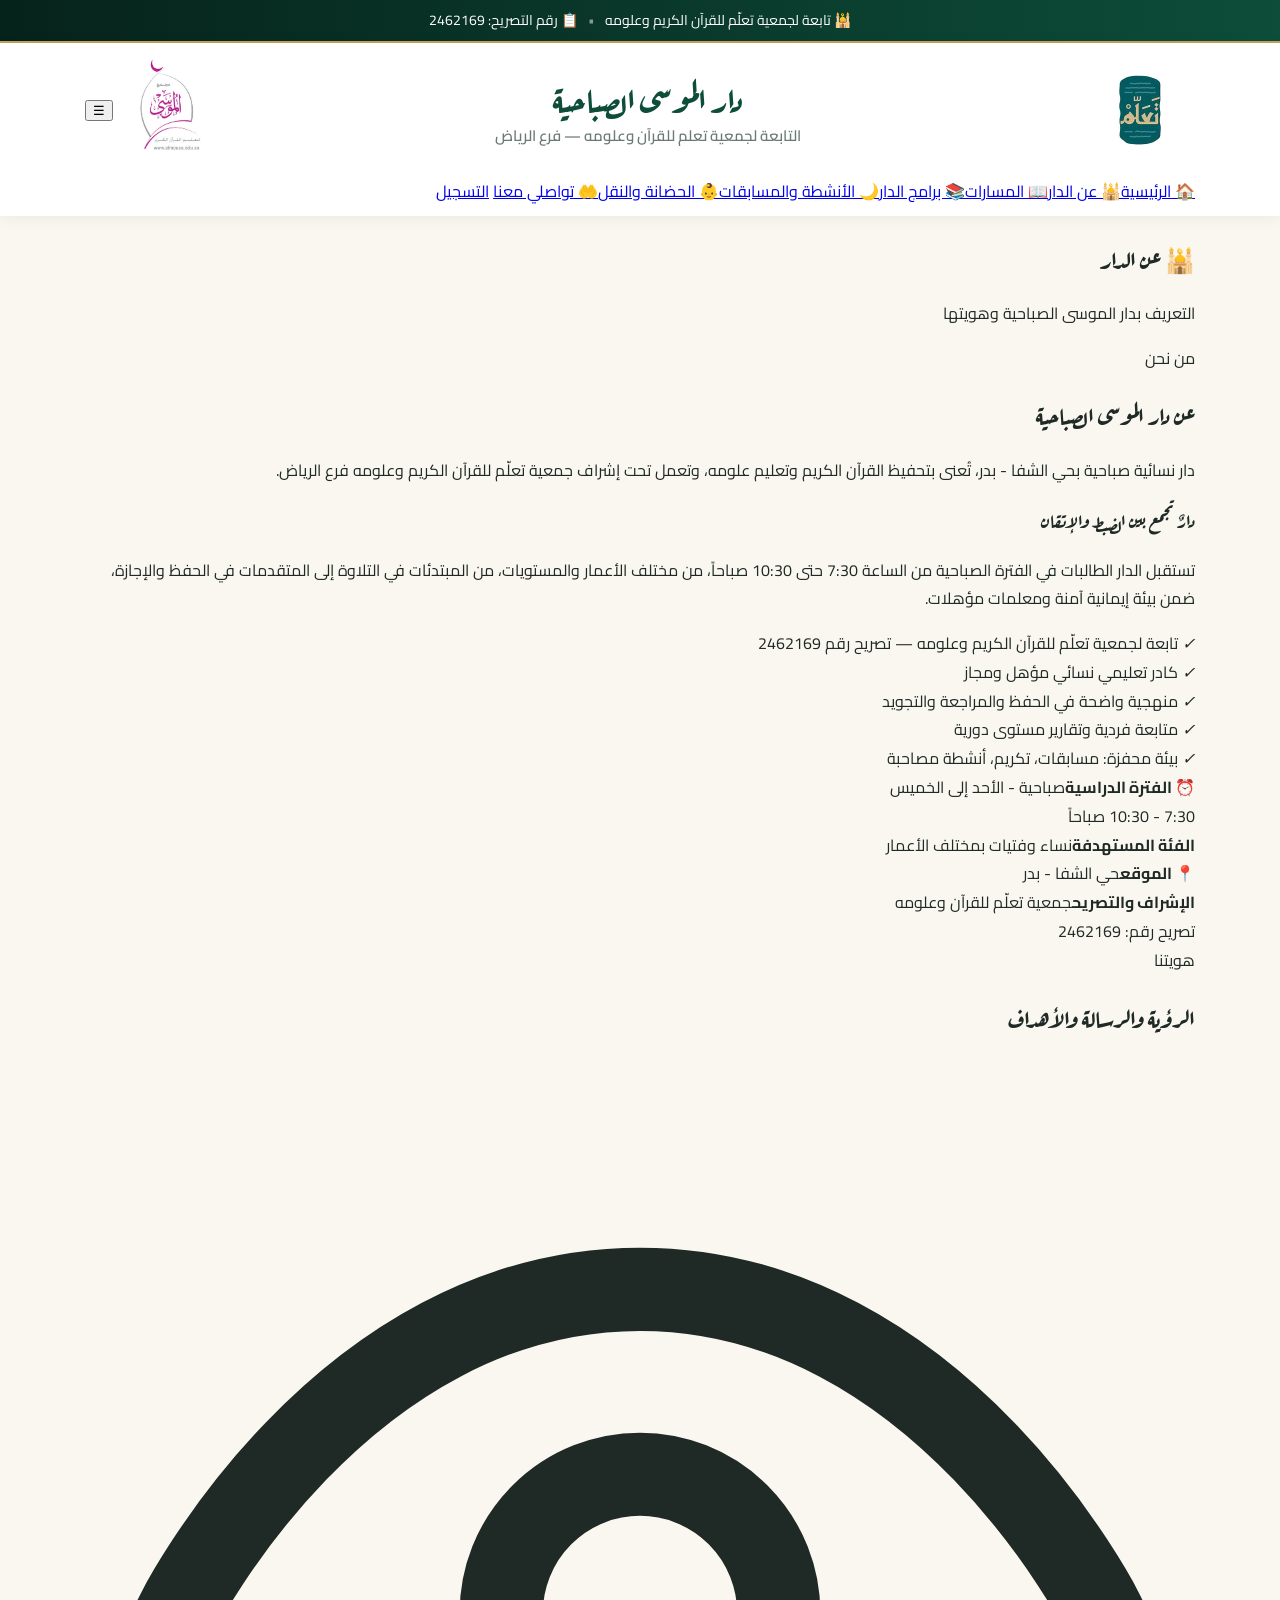
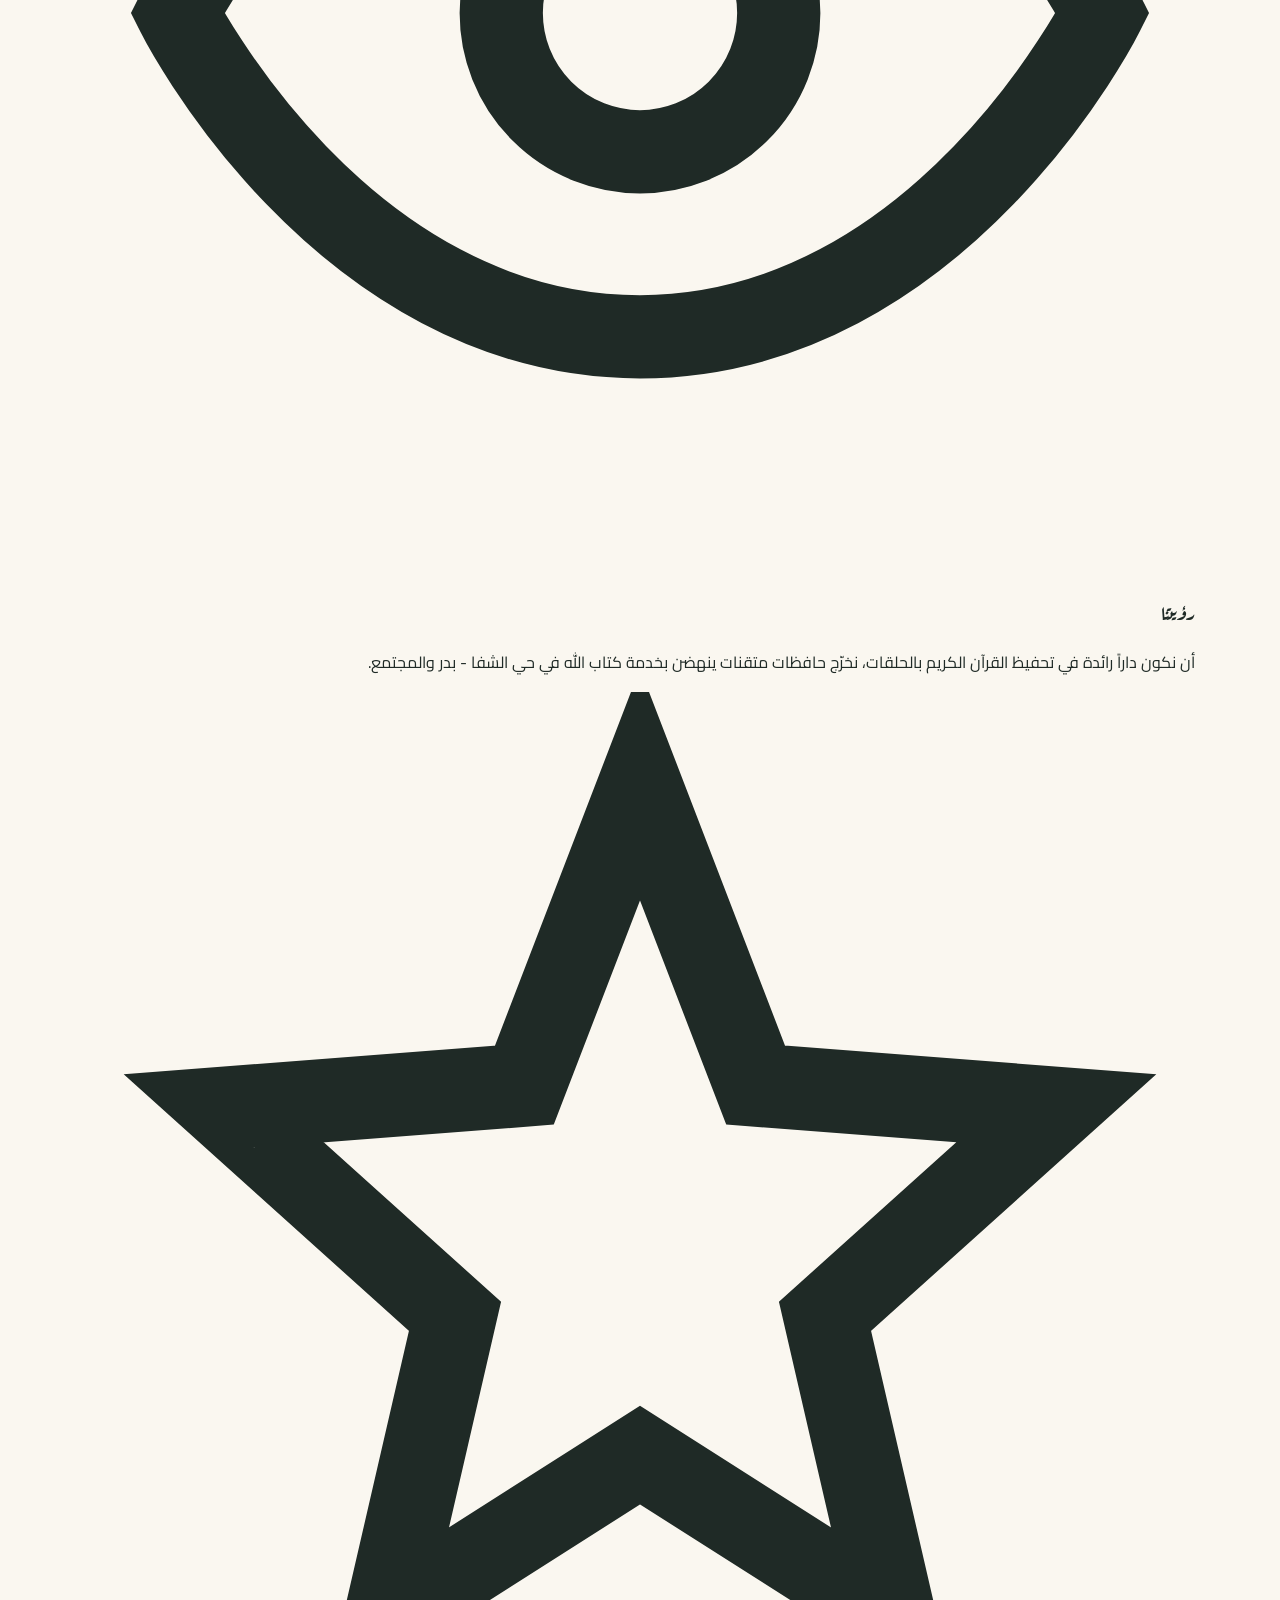
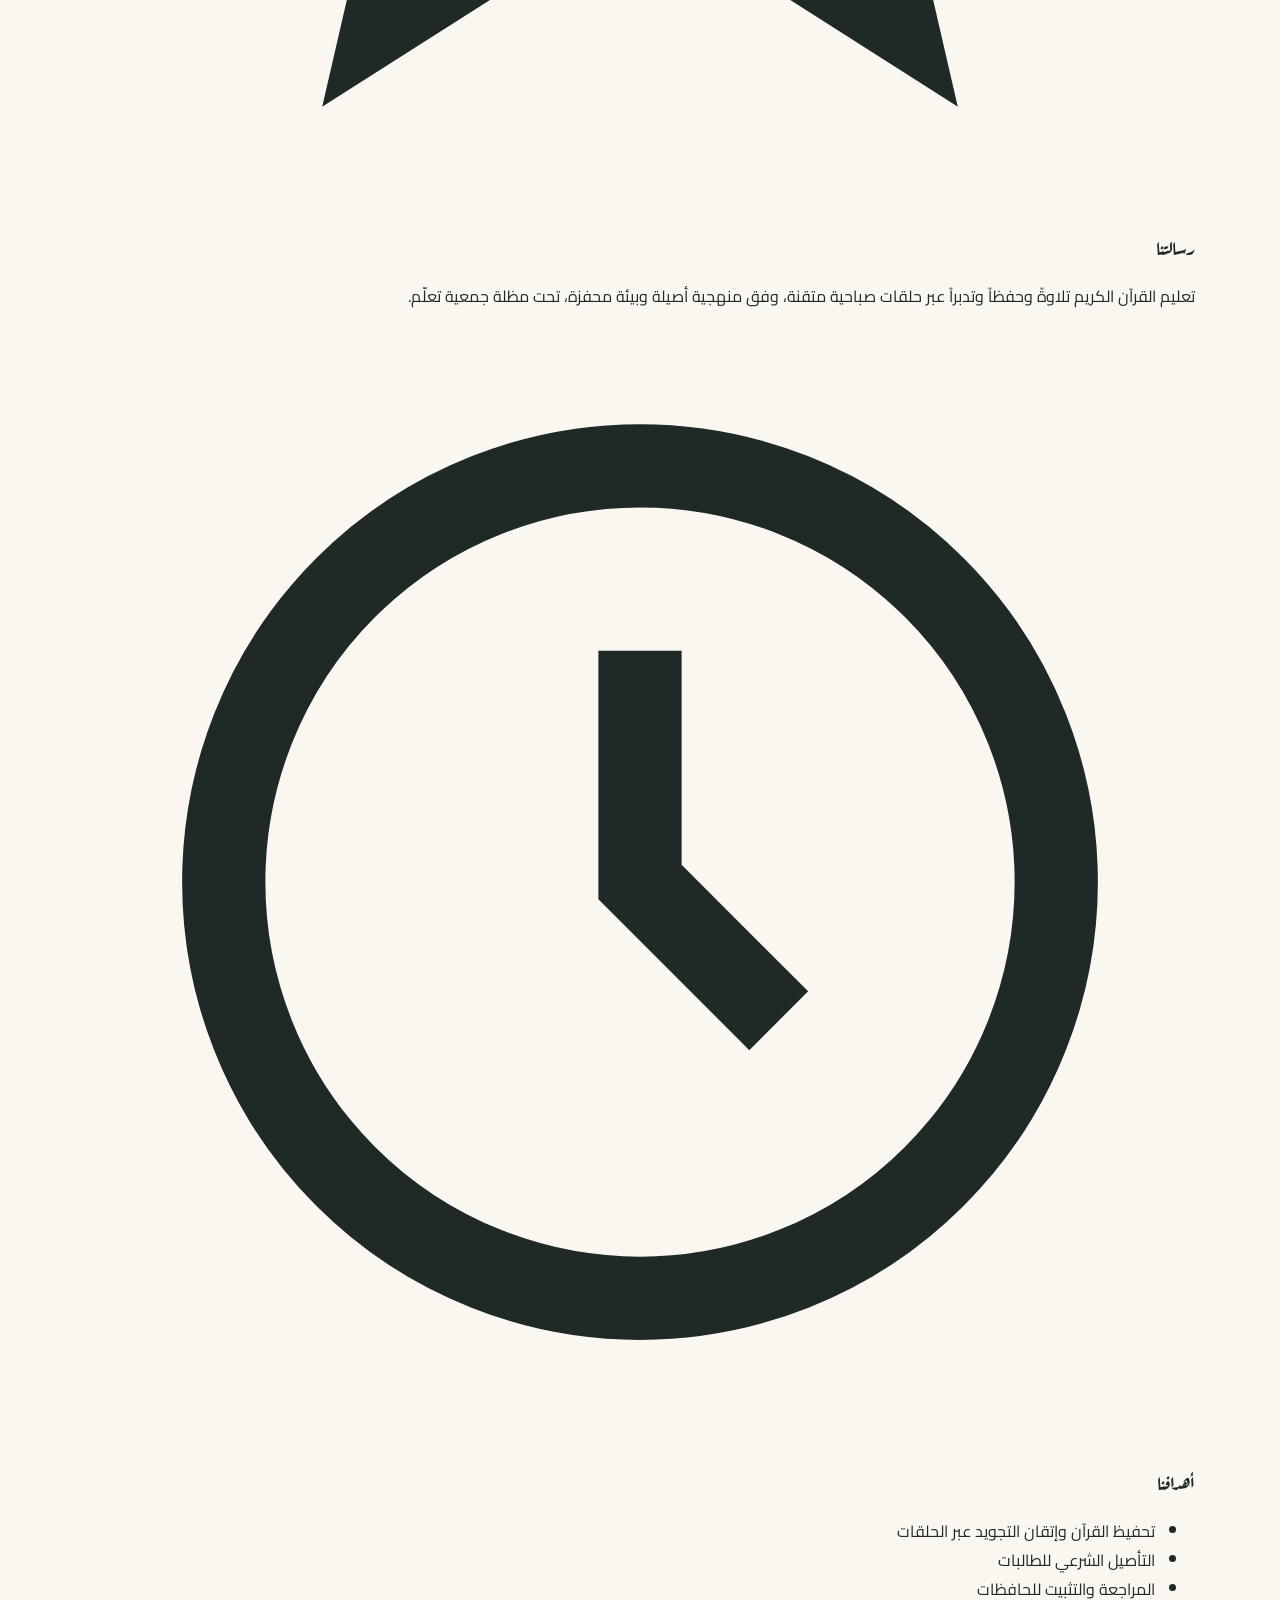
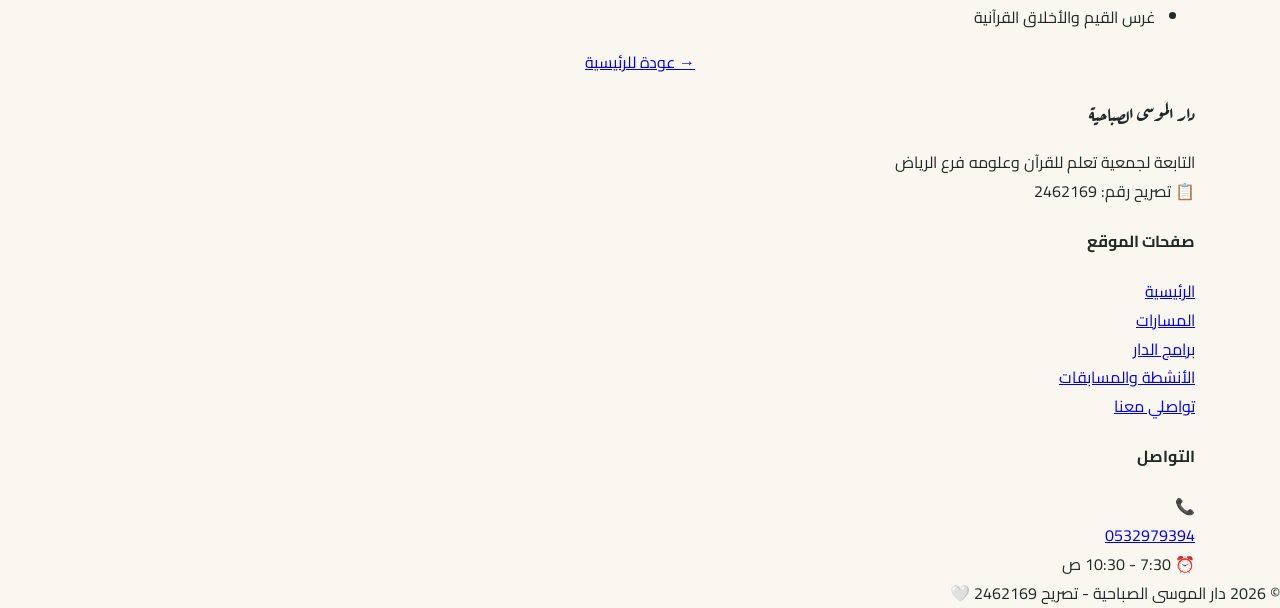
==== about.html @ 51ddbc4b "موقع دار الموسى الصباحية" ====
﻿<!DOCTYPE html>
<html lang="ar" dir="rtl">
<head>
<meta charset="UTF-8" />
<meta name="viewport" content="width=device-width, initial-scale=1.0" />
<title>عن الدار | دار الموسى الصباحية</title>
<link href="https://fonts.googleapis.com/css2?family=Aref+Ruqaa:wght@400;700&family=Cairo:wght@300;400;600;700;800;900&display=swap" rel="stylesheet">
<link rel="stylesheet" href="styles.css">
</head>
<body>
<div class="topbar"><div class="container topbar-inner"><span>🕌 تابعة لجمعية تعلّم للقرآن الكريم وعلومه</span><span class="dot">•</span><span>📋 رقم التصريح: 2462169</span></div></div>
<header class="header" id="top">
  <div class="container header-inner">
    <img src="assets/taallam-logo.png" alt="شعار جمعية تعلّم" class="logo-side" onerror="this.style.display='none'">
    <div class="header-title"><h1>دار الموسى الصباحية</h1><p class="header-sub">التابعة لجمعية تعلم للقرآن وعلومه — فرع الرياض</p></div>
    <img src="assets/almousa-logo.png" alt="شعار مجمع الموسى" class="logo-side" onerror="this.style.display='none'">
    <button class="menu-btn" id="menuBtn" aria-label="القائمة">☰</button>
  </div>
  <div class="container"><nav class="nav nav-center" id="nav">
    <a href="index.html">🏠 الرئيسية</a><a href="about.html">🕌 عن الدار</a><a href="tracks.html">📖 المسارات</a><a href="programs.html">📚 برامج الدار</a><a href="activities.html">🌙 الأنشطة والمسابقات</a><a href="services.html">👶 الحضانة والنقل</a><a href="contact.html">🤲 تواصلي معنا</a>
    <a href="https://docs.google.com/forms/d/e/1FAIpQLSe2_5xS_t3nWT-JgsnpgLepu9MucoU40xzPmVdfNXOqb8MeEg/viewform" target="_blank" class="btn btn-small">التسجيل</a>
  </nav></div>
</header>
<section class="page-hero"><div class="container"><h2>🕌 عن الدار</h2><p>التعريف بدار الموسى الصباحية وهويتها</p></div></section>
<section class="section"><div class="container">
  <div class="sec-head"><span class="kicker">من نحن</span><h2>عن دار الموسى الصباحية</h2>
  <p>دار نسائية صباحية بحي الشفا - بدر، تُعنى بتحفيظ القرآن الكريم وتعليم علومه، وتعمل تحت إشراف جمعية تعلّم للقرآن الكريم وعلومه فرع الرياض.</p></div>
  <div class="about-grid">
    <div class="about-text">
      <h3>دارٌ تجمع بين الضبط والإتقان</h3>
      <p>تستقبل الدار الطالبات في الفترة الصباحية من الساعة 7:30 حتى 10:30 صباحاً، من مختلف الأعمار والمستويات، من المبتدئات في التلاوة إلى المتقدمات في الحفظ والإجازة، ضمن بيئة إيمانية آمنة ومعلمات مؤهلات.</p>
      <div class="check-list">
        <div><i>✓</i> تابعة لجمعية تعلّم للقرآن الكريم وعلومه — تصريح رقم 2462169</div>
        <div><i>✓</i> كادر تعليمي نسائي مؤهل ومجاز</div>
        <div><i>✓</i> منهجية واضحة في الحفظ والمراجعة والتجويد</div>
        <div><i>✓</i> متابعة فردية وتقارير مستوى دورية</div>
        <div><i>✓</i> بيئة محفزة: مسابقات، تكريم، أنشطة مصاحبة</div>
      </div>
    </div>
    <div class="about-cards">
      <div class="mini-card"><strong>⏰ الفترة الدراسية</strong><span>صباحية - الأحد إلى الخميس<br>7:30 - 10:30 صباحاً</span></div>
      <div class="mini-card"><strong>الفئة المستهدفة</strong><span>نساء وفتيات بمختلف الأعمار</span></div>
      <div class="mini-card"><strong>📍 الموقع</strong><span>حي الشفا - بدر</span></div>
      <div class="mini-card gold"><strong>الإشراف والتصريح</strong><span>جمعية تعلّم للقرآن وعلومه<br>تصريح رقم: 2462169</span></div>
    </div>
  </div>
</div></section>
<section class="section alt"><div class="container">
  <div class="sec-head"><span class="kicker">هويتنا</span><h2>الرؤية والرسالة والأهداف</h2></div>
  <div class="cards-3">
    <div class="card"><div class="icon-circle"><svg viewBox="0 0 24 24" fill="none" stroke="currentColor" stroke-width="1.8"><path d="M2 12s3.5-7 10-7 10 7 10 7-3.5 7-10 7-10-7-10-7z"/><circle cx="12" cy="12" r="3"/></svg></div><h3>رؤيتنا</h3><p>أن نكون داراً رائدة في تحفيظ القرآن الكريم بالحلقات، نخرّج حافظات متقنات ينهضن بخدمة كتاب الله في حي الشفا - بدر والمجتمع.</p></div>
    <div class="card"><div class="icon-circle"><svg viewBox="0 0 24 24" fill="none" stroke="currentColor" stroke-width="1.8"><path d="M12 2l2.5 6.5L21 9l-5 4.5L17.5 20 12 16.5 6.5 20 8 13.5 3 9l6.5-.5z"/></svg></div><h3>رسالتنا</h3><p>تعليم القرآن الكريم تلاوةً وحفظاً وتدبراً عبر حلقات صباحية متقنة، وفق منهجية أصيلة وبيئة محفزة، تحت مظلة جمعية تعلّم.</p></div>
    <div class="card"><div class="icon-circle"><svg viewBox="0 0 24 24" fill="none" stroke="currentColor" stroke-width="1.8"><circle cx="12" cy="12" r="9"/><path d="M12 7v5l3 3"/></svg></div><h3>أهدافنا</h3><ul class="goals"><li>تحفيظ القرآن وإتقان التجويد عبر الحلقات</li><li>التأصيل الشرعي للطالبات</li><li>المراجعة والتثبيت للحافظات</li><li>غرس القيم والأخلاق القرآنية</li></ul></div>
  </div>
  <div style="text-align:center"><a href="index.html" class="back-link">→ عودة للرئيسية</a></div>
</div></section>
<footer class="footer"><div class="container footer-grid">
<div><h3>دار الموسى الصباحية</h3><p>التابعة لجمعية تعلم للقرآن وعلومه فرع الرياض<br>📋 تصريح رقم: 2462169</p></div>
<div><h4>صفحات الموقع</h4><a href="index.html">الرئيسية</a><a href="tracks.html">المسارات</a><a href="programs.html">برامج الدار</a><a href="activities.html">الأنشطة والمسابقات</a><a href="contact.html">تواصلي معنا</a></div>
<div><h4>التواصل</h4><span>📞 <a href="tel:+966532979394" class="ltr">0532979394</a></span><span>⏰ 7:30 - 10:30 ص</span></div>
</div><div class="copy">© 2026 دار الموسى الصباحية - تصريح 2462169 🤍</div></footer>
<script src="script.js"></script>
</body>
</html>
---- styles.css ----
:root{
  --green:#0d4d3a; --green-deep:#06231b; --green2:#146652; --gold:#c6a15b; --gold-deep:#a07c2e; --gold2:#ecd9a8;
  --bg:#faf7f0; --ivory:#fffdf6; --card:#ffffff; --ink:#1f2a26; --muted:#6b7a74;
  --radius:18px; --shadow:0 10px 30px rgba(13,77,58,.12); --shadow-gold:0 12px 34px rgba(198,161,91,.35);
}
*{box-sizing:border-box}
body{margin:0;font-family:'Cairo',sans-serif;background:var(--bg);color:var(--ink);line-height:1.8}
h1,h2,h3,.aya{font-family:'Aref Ruqaa','Amiri',serif}
.container{max-width:1150px;margin:0 auto;padding:0 20px}
.narrow{max-width:800px}

/* topbar */
.topbar{background:linear-gradient(90deg,var(--green-deep),var(--green));color:#fff;font-size:14px;padding:8px 0;border-bottom:2px solid var(--gold)}
.topbar-inner{display:flex;gap:10px;justify-content:center;flex-wrap:wrap}
.dot{opacity:.5}

/* header */
.header{background:rgba(255,255,255,.95);backdrop-filter:blur(8px);position:sticky;top:0;z-index:50;box-shadow:0 2px 15px rgba(0,0,0,.06);padding-bottom:10px}
.header-inner{display:flex;align-items:center;justify-content:space-between;gap:16px;padding:12px 20px}
.header-title{flex:1;text-align:center}
.header-title h1{font-size:34px;margin:0;color:var(--green);line-height:1.5;font-weight:700}
.header-sub{margin:0;font-size:15px;color:var(--muted);font-weight:600;font-family:'Cairo',sans-serif}
.logo-side{height:110px;width:auto;object-fit:contain;background:#fff;border-radius:14px}
.nav-center{justify-content:center;flex-wrap:wrap}
.reg-link-box{text-align:center;display:flex;flex-direction:column;justify-content:center;gap:14px}
.reg-link-box p{opacity:.9}
.logo{display:flex;gap:12px;align-items:center}
.logos{display:flex;gap:8px;align-items:center}
.logo-img{height:58px;width:auto;border-radius:10px;background:#fff;object-fit:contain}
.logo-img.small{height:48px}
.logos-row{display:flex;gap:20px;justify-content:center;align-items:center;margin:0 0 30px;flex-wrap:wrap}
.logos-row img{height:170px;width:auto;background:#fff;border-radius:16px;padding:10px;box-shadow:var(--shadow);border:1px solid #eee;object-fit:contain}
.footer-logos img{height:92px;background:#fff;border-radius:12px;padding:5px}
.footer-logos{margin-bottom:10px}
.hero-contact{margin:6px 0 14px}
.h-contact{display:inline-block;background:rgba(255,255,255,.15);border:1px solid rgba(255,255,255,.35);color:#fff;text-decoration:none;padding:8px 20px;border-radius:50px;font-weight:800;font-size:18px}
.contact-cards .contact-box{display:flex;flex-direction:column;align-items:center;gap:8px}
.contact-box .big{font-size:22px;font-weight:800;color:var(--green);text-decoration:none}
.contact-box a{color:var(--green)}
.qr-img{width:190px;height:190px;object-fit:contain;border:8px solid #fff;border-radius:14px;box-shadow:var(--shadow);background:#fff}
.mini-card a{color:var(--green);font-weight:700}
.footer a{display:inline}.footer-grid a{display:block}
@media(max-width:900px){
  .hero-inner,.about-grid,.reg-grid,.cards-2{grid-template-columns:1fr}
  .cards-3,.prog-grid{grid-template-columns:1fr 1fr}
  .cards-4{grid-template-columns:1fr 1fr}
.logo h1{font-size:22px;margin:0;color:var(--green)}
.logo p{margin:0;font-size:13px;color:var(--muted)}
.nav{display:flex;gap:18px;align-items:center}
.nav a{text-decoration:none;color:var(--ink);font-weight:500;font-size:15px}
.nav a:hover{color:var(--green)}
.menu-btn{display:none;background:none;border:0;font-size:24px}

/* buttons */
.btn{display:inline-block;padding:12px 28px;border-radius:50px;text-decoration:none;font-weight:700;border:2px solid transparent;cursor:pointer;transition:.2s}
.btn-gold{background:linear-gradient(135deg,#e8c87e 0%,var(--gold) 45%,var(--gold-deep) 100%);color:#3a2b0d;box-shadow:var(--shadow-gold);border:1px solid #f4e5bd}
.btn-gold:hover{transform:translateY(-2px)}
.btn-outline{border-color:var(--green);color:var(--green);background:#fff}
.btn-outline.light{border-color:#fff;color:#fff;background:transparent}
.btn-small{padding:8px 20px;background:var(--green);color:#fff!important;border-radius:50px}
.full{width:100%}

/* hero */
.hero{position:relative;background:linear-gradient(135deg,rgba(4,21,15,.93) 0%,rgba(6,35,27,.9) 45%,rgba(13,77,58,.87) 75%,rgba(20,102,82,.85) 100%),url('assets/mushaf.jpg') center/cover no-repeat;color:#fff;overflow:hidden;padding:64px 0;border-bottom:5px solid var(--gold)}
.hero-pattern{position:absolute;inset:0;opacity:.08;background-image:radial-gradient(circle at 20% 30%,#fff 2px,transparent 2px),radial-gradient(circle at 80% 70%,#fff 2px,transparent 2px);background-size:60px 60px}
.hero-inner{position:relative;display:grid;grid-template-columns:1.2fr .8fr;gap:40px;align-items:center}
.badge{background:rgba(255,255,255,.15);border:1px solid rgba(255,255,255,.3);padding:6px 16px;border-radius:50px;font-size:14px;display:inline-block}
.hero h2{font-size:42px;line-height:1.4;margin:18px 0}
.hero h2 span{color:var(--gold2)}
.aya{background:rgba(255,255,255,.12);border-right:4px solid var(--gold);padding:10px 16px;border-radius:8px;font-size:20px}
.aya small{font-family:'Cairo';font-size:13px;opacity:.8}
.hero-desc{opacity:.92}
.hero-btns{display:flex;gap:12px;margin:20px 0;flex-wrap:wrap}
.hero-stats{display:flex;gap:30px;margin-top:10px}
.hero-stats strong{display:block;font-size:26px;color:var(--gold2)}
.hero-stats span{font-size:13px;opacity:.85}
.hero-card .quran-frame{background:linear-gradient(rgba(255,253,246,.92),rgba(255,253,246,.92)),url('assets/pattern.jpg') center/cover no-repeat;color:var(--ink);border-radius:22px;padding:26px;text-align:center;box-shadow:0 18px 45px rgba(0,0,0,.35);border:1px solid var(--gold);border-top:6px solid var(--gold)}
.quran-icon{font-size:52px;color:var(--gold);line-height:1}
.quran-frame h3{margin:8px 0 0;font-size:26px;color:var(--green-deep);font-weight:700}
.quran-frame>p{color:#1a2420;font-weight:700}
.quran-frame ul{list-style:none;padding:0;text-align:right;font-size:14px;color:#141d1a;font-weight:600}
.quran-frame li{padding:6px 0;border-bottom:1px dashed #eee}
.time-box{display:flex;gap:10px;margin-top:15px}
.time-box div{flex:1;background:var(--bg);border-radius:12px;padding:10px}
.time-box span{display:block;font-size:12px;color:#3d4a45;font-weight:600}
.time-box strong{color:var(--green-deep)}

/* strip */
.strip{background:linear-gradient(90deg,var(--gold-deep),var(--gold) 50%,var(--gold-deep));color:#2e230c;padding:10px 0;font-weight:800}
.strip-inner{display:flex;gap:24px;justify-content:center;flex-wrap:wrap;font-size:15px}

/* sections */
.section{padding:70px 0;background:linear-gradient(rgba(250,247,240,.87),rgba(250,247,240,.87)),url('assets/mushaf.jpg') center/cover no-repeat}
.section.alt{background:linear-gradient(rgba(233,242,235,.87),rgba(233,242,235,.87)),url('assets/mushaf.jpg') center/cover no-repeat}
.sec-head{text-align:center;max-width:700px;margin:0 auto 40px}
.kicker{background:#f3e8cf;color:#7a5f22;padding:5px 18px;border-radius:50px;font-size:13px;font-weight:700;display:inline-block;border:1px solid var(--gold)}
.sec-head h2{font-size:34px;color:var(--green);margin:12px 0 8px}
.sec-head p{color:var(--muted)}

.about-grid{display:grid;grid-template-columns:1.1fr .9fr;gap:30px;align-items:start}
.about-text h3{color:var(--green);font-size:24px}
.check-list div{background:#fff;border:1px solid #eee;padding:10px 14px;border-radius:12px;margin:8px 0}
.check-list i{background:var(--green);color:#fff;width:24px;height:24px;display:inline-flex;align-items:center;justify-content:center;border-radius:50%;font-style:normal;margin-left:8px;font-size:13px}
.about-cards{display:grid;grid-template-columns:1fr 1fr;gap:12px}
.mini-card{background:#fff;border-radius:14px;padding:18px;box-shadow:var(--shadow);border:1px solid #f0e8d5}
.mini-card strong{display:block;color:var(--green)}
.mini-card span{font-size:13px;color:var(--muted)}
.mini-card.gold{background:linear-gradient(135deg,#0d4d3a,#17644d);color:#fff}
.mini-card.gold strong,.mini-card.gold span{color:#fff}

.cards-3{display:grid;grid-template-columns:repeat(3,1fr);gap:18px}
.card{background:var(--bg);border-radius:var(--radius);padding:30px;text-align:center;border:1px solid #eee;box-shadow:var(--shadow)}
.card h3{color:var(--green);font-size:22px}
.icon-circle{width:64px;height:64px;background:linear-gradient(135deg,var(--green-deep),var(--green2));color:var(--gold2);border-radius:50%;display:flex;align-items:center;justify-content:center;margin:0 auto 12px;border:2px solid var(--gold)}
.icon-circle svg{width:30px;height:30px}
.goals{list-style:none;padding:0;text-align:right}
.goals li{padding:6px 0;border-bottom:1px dashed #ddd;font-size:15px}
.goals li::before{content:"✦ ";color:var(--gold)}

.cards-4{display:grid;grid-template-columns:repeat(4,1fr);gap:16px}
.track{background:#fff;border-radius:var(--radius);padding:26px 20px;text-align:center;border:1px solid #eee;transition:.2s;position:relative}
.track:hover{transform:translateY(-5px);box-shadow:var(--shadow)}
.track.featured{border:2px solid var(--gold);background:linear-gradient(180deg,#fffdf6,#fff)}
.track-icon{width:62px;height:62px;border-radius:18px;display:flex;align-items:center;justify-content:center;margin:0 auto 12px;color:#fff}
.track-icon svg{width:30px;height:30px}
.t1{background:#0d4d3a}.t2{background:#8a6d3b}.t3{background:#2a7a5f}.t4{background:linear-gradient(135deg,#c9a86a,#8a6d3b)}
.tag{font-size:12px;background:#eef4f1;color:var(--green);padding:4px 12px;border-radius:50px;display:inline-block;margin-top:8px}
.tag.gold{background:var(--gold);color:#fff}

.prog-grid{display:grid;grid-template-columns:repeat(3,1fr);gap:16px}
.prog{background:var(--bg);border-radius:var(--radius);padding:26px;border:1px solid #eee;text-align:center}
.prog.highlight{border:2px solid var(--green);background:#eef5f1}
.prog-icon{font-size:40px}
.prog h3{color:var(--green);margin:10px 0 6px;font-size:19px}
.prog p{font-size:14.5px;color:#43534d}

.cards-2{display:grid;grid-template-columns:1fr 1fr;gap:18px}
.service{background:var(--bg);border-radius:var(--radius);padding:28px;border:1px solid #e9dfc8}
.service-head{display:flex;align-items:center;gap:12px}
.s-icon{font-size:34px}
.service h3{color:var(--green);margin:0;font-size:22px}
.service ul{padding-right:18px;color:#33413c;font-size:15px}
.note{background:#fff3d6;border-radius:10px;padding:8px 14px;font-size:13px}

.reg-grid{display:grid;grid-template-columns:1fr 1fr;gap:24px}
.reg-info h3{color:var(--green)}
.time-table div{background:var(--bg);border:1px solid #eee;border-radius:12px;padding:10px 16px;display:flex;justify-content:space-between;margin:8px 0}
.steps{padding-right:20px}
.steps li{margin:6px 0}
.contact-mini div{background:#fff;border-radius:10px;padding:8px 14px;margin:6px 0;border:1px solid #eee;font-size:14px}
.ltr{direction:ltr;unicode-bidi:embed}
.reg-form{background:var(--green);color:#fff;border-radius:20px;padding:28px;box-shadow:var(--shadow)}
.reg-form h3{margin-top:0;color:var(--gold2)}
.reg-form label{display:block;margin:10px 0;font-size:14px}
.reg-form input,.reg-form select,.reg-form textarea{width:100%;padding:11px 14px;border-radius:10px;border:0;margin-top:6px;font-family:inherit;font-size:14px}
.row{display:grid;grid-template-columns:1fr 1fr;gap:10px}
.checks label{display:flex;gap:8px;align-items:center;background:rgba(255,255,255,.1);padding:8px 12px;border-radius:10px}
.checks input{width:auto}
.form-msg{font-weight:700;color:#ffe9a8}
.tiny{font-size:12px;opacity:.75}

.narrow{max-width:760px;margin:0 auto}
.faq details{background:#fff;border:1px solid #eee;border-radius:12px;padding:14px 18px;margin:10px 0;cursor:pointer}
.faq summary{font-weight:700;color:var(--green)}
/* شبكة أيقونات التنقل بين الصفحات */
.pages-grid{display:grid;grid-template-columns:repeat(3,1fr);gap:18px;margin-top:10px}
.page-card{display:block;background:linear-gradient(180deg,#fffef9 0%,#f8ecd2 100%);border:1px solid #e3d9bd;border-radius:20px;padding:30px 20px;text-align:center;text-decoration:none;color:var(--ink);box-shadow:var(--shadow);transition:.2s;border-top:5px solid var(--gold)}
.page-card h3{color:var(--green-deep)}
.page-card p{color:#5a4517}
.page-card .go{color:var(--green-deep)}
.page-card:hover{transform:translateY(-6px);border-top-color:var(--green)}
.page-card .pc-icon{font-size:46px;line-height:1}
.page-card h3{color:var(--green-deep);margin:12px 0 6px;font-size:20px;font-weight:700}
.page-card p{font-size:13.5px;color:#2c3833;margin:0;font-weight:600}
.page-card .go{display:inline-block;margin-top:12px;color:var(--green-deep);font-weight:800}
.page-hero{background:linear-gradient(135deg,rgba(4,21,15,.93),rgba(6,35,27,.9) 60%,rgba(13,77,58,.87)),url('assets/mushaf.jpg') center/cover no-repeat;color:#fff;padding:48px 0;text-align:center;border-bottom:4px solid var(--gold)}
.page-hero h2{margin:0 0 6px;font-size:32px}
.page-hero p{opacity:.9;margin:0}
.back-link{display:inline-block;margin-top:24px;text-decoration:none;color:var(--green);font-weight:700}
/* معرض الصور والفيديو */
.gal-title{color:var(--green);text-align:center;font-size:24px;margin:30px 0 16px}
.gallery-grid{display:grid;grid-template-columns:repeat(3,1fr);gap:14px}
.g-item{position:relative;border-radius:14px;overflow:hidden;box-shadow:var(--shadow);border:1px solid #eee;background:#eef2ef;min-height:180px;display:flex;align-items:center;justify-content:center}
.g-item img{width:100%;height:220px;object-fit:cover;display:block}
.g-item .g-ph{display:none;color:var(--muted);font-size:14px}
.g-item.empty .g-ph{display:block}
.video-grid{display:grid;grid-template-columns:1fr 1fr;gap:16px}
.v-item{background:#fff;border:1px solid #eee;border-radius:14px;padding:12px;box-shadow:var(--shadow)}
.v-item video{width:100%;border-radius:10px;background:#000;max-height:300px}
.v-cap{text-align:center;font-size:13px;color:var(--muted);margin:8px 0 0}
/* لمسات رسمية بطابع قرآني */
.header{border-bottom:3px solid var(--gold)}
.sec-head h2::after{content:"✦ ۝ ✦";display:block;font-size:16px;color:var(--gold);margin-top:8px;letter-spacing:4px}
.card,.track,.prog,.service,.page-card{border:1px solid #e3d9bd}
.page-card .pc-icon{font-family:'Aref Ruqaa',serif}
.mushaf-img{width:100%;height:210px;object-fit:cover;border-radius:14px;border:3px solid var(--gold);margin-bottom:12px;box-shadow:var(--shadow)}
.divider{text-align:center;color:var(--gold);font-size:26px;margin:6px 0}
.aya{border:1px solid rgba(201,168,106,.5);border-right:5px solid var(--gold)}
@media(max-width:900px){.pages-grid{grid-template-columns:1fr 1fr}}
.cta{background:linear-gradient(135deg,#04150f,var(--green-deep) 60%,var(--green));color:#fff;padding:50px 0;border-top:5px solid var(--gold)}
.cta-inner{display:flex;justify-content:space-between;align-items:center;gap:20px;flex-wrap:wrap}
.cta-btns{display:flex;gap:12px}
.footer{background:#04150f;color:#d9e6e0;padding:40px 0 0;border-top:4px solid var(--gold)}
.footer-grid{display:grid;grid-template-columns:1.2fr .6fr .8fr;gap:24px}
.footer-grid>div:last-child{background:rgba(255,255,255,.05);border:1px solid rgba(198,161,91,.45);border-radius:10px;padding:8px 12px;text-align:center;justify-self:center;width:100%;max-width:300px}
.footer-grid>div:last-child h4{margin-top:0}
.footer-grid>div:last-child a,.footer-grid>div:last-child span{font-size:12.5px}
.footer h3,.footer h4{color:var(--gold2)}
.footer a,.footer span{display:block;color:#d9e6e0;text-decoration:none;font-size:14px;padding:3px 0}
.copy{text-align:center;border-top:1px solid rgba(255,255,255,.15);margin-top:24px;padding:14px;font-size:13px}

@media(max-width:900px){
  .hero-inner,.about-grid,.reg-grid,.cards-2{grid-template-columns:1fr}
  .cards-3,.prog-grid{grid-template-columns:1fr 1fr}
  .cards-4{grid-template-columns:1fr 1fr}
  .nav{display:none;position:absolute;top:100%;right:0;left:0;background:#fff;flex-direction:column;padding:16px;box-shadow:0 10px 20px rgba(0,0,0,.1)}
  .nav.open{display:flex}
  .menu-btn{display:block}
  .hero h2{font-size:30px}
  .footer-grid{grid-template-columns:1fr}
}
@media(max-width:560px){.cards-3,.prog-grid,.cards-4,.about-cards{grid-template-columns:1fr}}
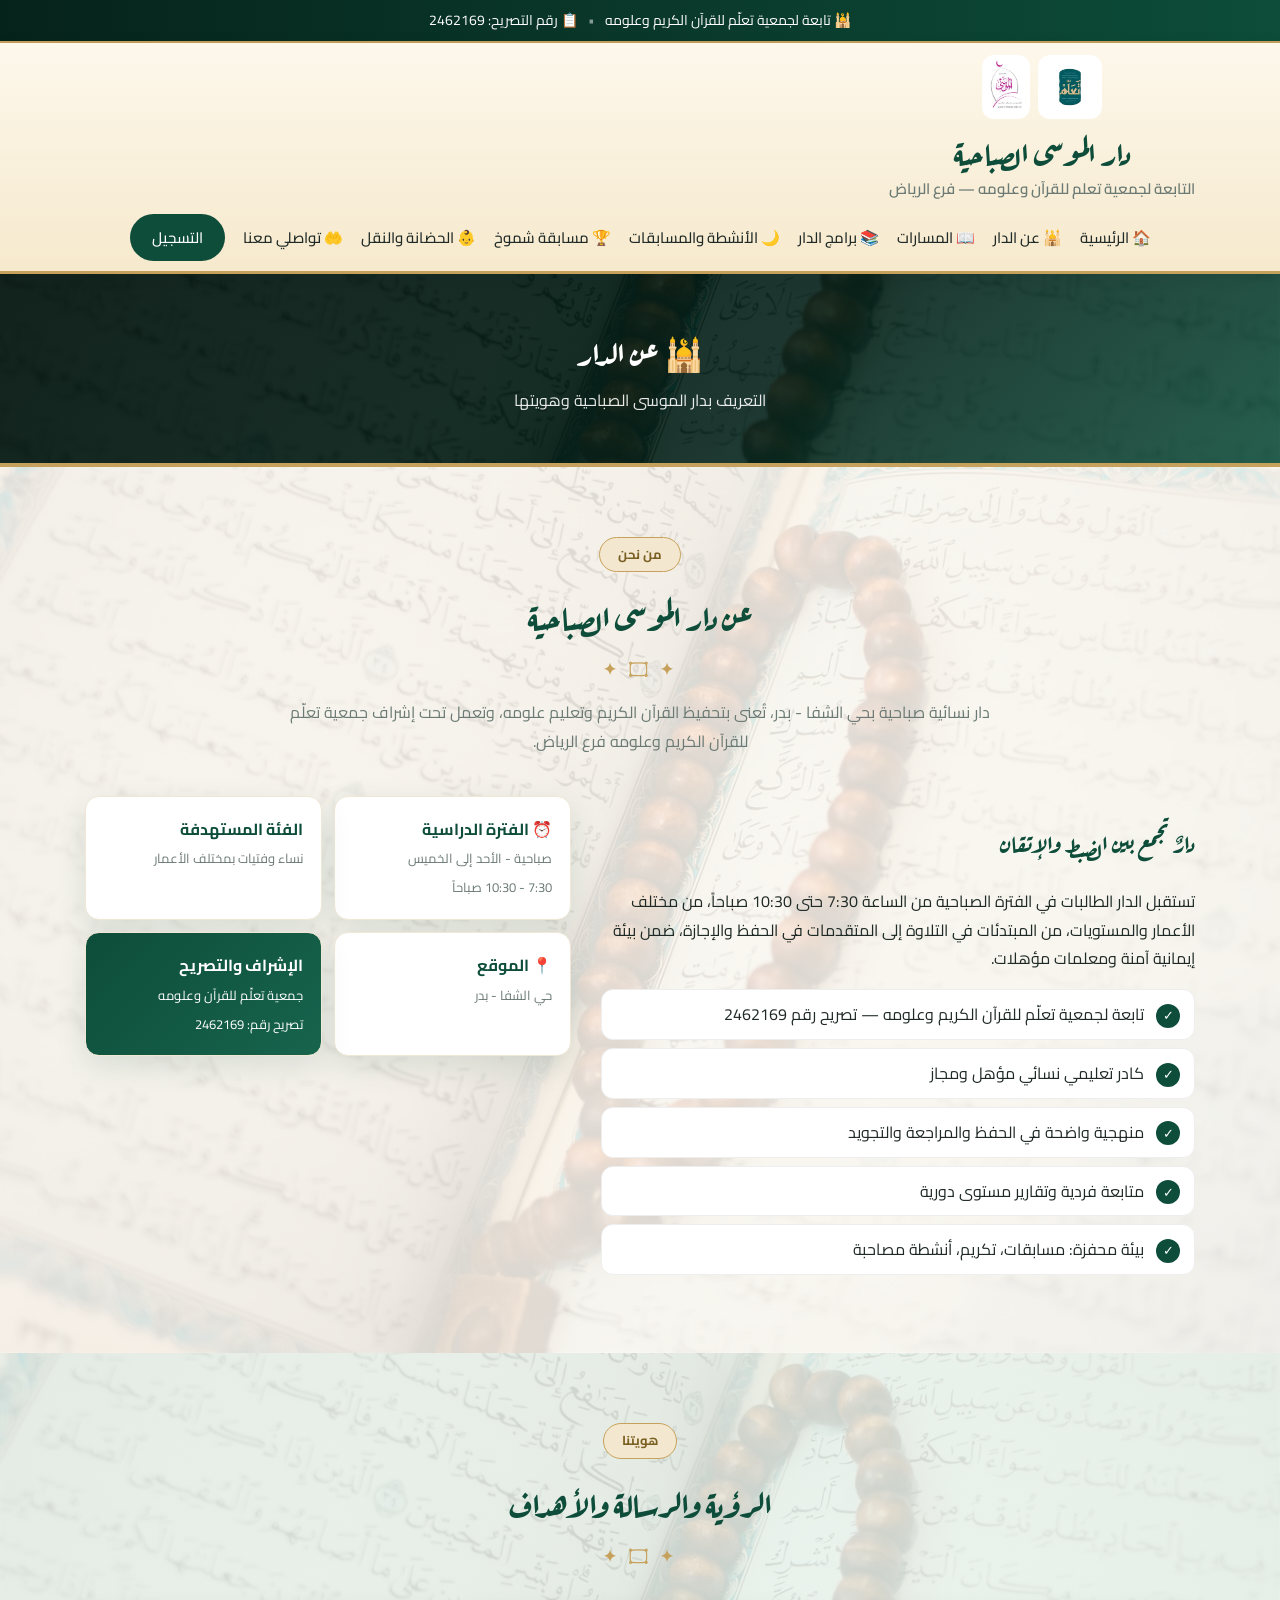
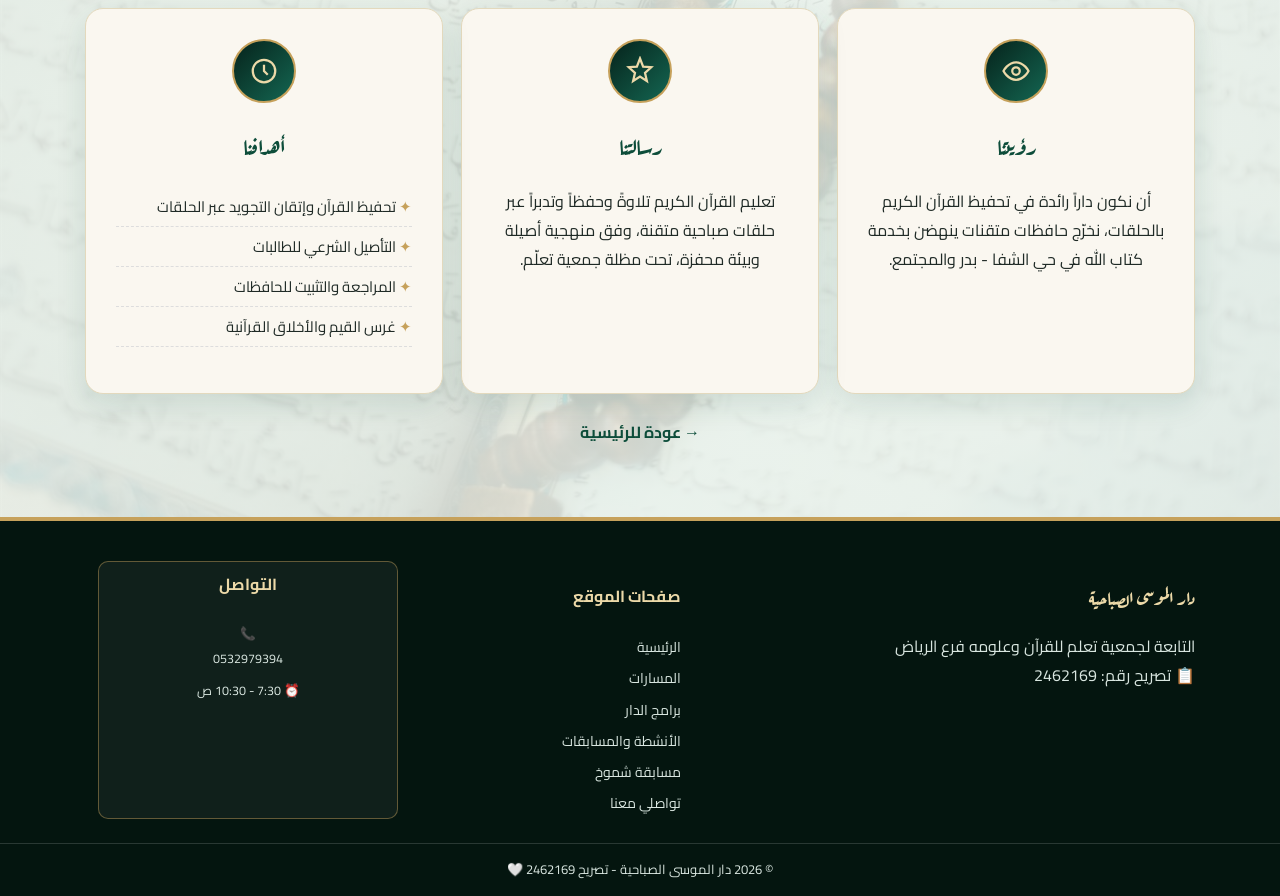
==== commit 91168d80: "هيدر يمين مع شعارات أصغر وخلفية عاجية + صفحة شموخ مستقلة" ====
--- a/about.html
+++ b/about.html
@@ -11,13 +11,16 @@
 <div class="topbar"><div class="container topbar-inner"><span>🕌 تابعة لجمعية تعلّم للقرآن الكريم وعلومه</span><span class="dot">•</span><span>📋 رقم التصريح: 2462169</span></div></div>
 <header class="header" id="top">
   <div class="container header-inner">
-    <img src="assets/taallam-logo.png" alt="شعار جمعية تعلّم" class="logo-side" onerror="this.style.display='none'">
-    <div class="header-title"><h1>دار الموسى الصباحية</h1><p class="header-sub">التابعة لجمعية تعلم للقرآن وعلومه — فرع الرياض</p></div>
-    <img src="assets/almousa-logo.png" alt="شعار مجمع الموسى" class="logo-side" onerror="this.style.display='none'">
+    <div class="brand-right">
+      <div class="logos"><img src="assets/taallam-logo.png" alt="شعار جمعية تعلّم" class="logo-side" onerror="this.style.display='none'"><img src="assets/almousa-logo.png" alt="شعار مجمع الموسى" class="logo-side" onerror="this.style.display='none'"></div>
+      <h1>دار الموسى الصباحية</h1>
+      <p class="header-sub">التابعة لجمعية تعلم للقرآن وعلومه — فرع الرياض</p>
+    </div>
+
     <button class="menu-btn" id="menuBtn" aria-label="القائمة">☰</button>
   </div>
   <div class="container"><nav class="nav nav-center" id="nav">
-    <a href="index.html">🏠 الرئيسية</a><a href="about.html">🕌 عن الدار</a><a href="tracks.html">📖 المسارات</a><a href="programs.html">📚 برامج الدار</a><a href="activities.html">🌙 الأنشطة والمسابقات</a><a href="services.html">👶 الحضانة والنقل</a><a href="contact.html">🤲 تواصلي معنا</a>
+    <a href="index.html">🏠 الرئيسية</a><a href="about.html">🕌 عن الدار</a><a href="tracks.html">📖 المسارات</a><a href="programs.html">📚 برامج الدار</a><a href="activities.html">🌙 الأنشطة والمسابقات</a><a href="shomoukh.html">🏆 مسابقة شموخ</a><a href="services.html">👶 الحضانة والنقل</a><a href="contact.html">🤲 تواصلي معنا</a>
     <a href="https://docs.google.com/forms/d/e/1FAIpQLSe2_5xS_t3nWT-JgsnpgLepu9MucoU40xzPmVdfNXOqb8MeEg/viewform" target="_blank" class="btn btn-small">التسجيل</a>
   </nav></div>
 </header>
@@ -56,7 +59,7 @@
 </div></section>
 <footer class="footer"><div class="container footer-grid">
 <div><h3>دار الموسى الصباحية</h3><p>التابعة لجمعية تعلم للقرآن وعلومه فرع الرياض<br>📋 تصريح رقم: 2462169</p></div>
-<div><h4>صفحات الموقع</h4><a href="index.html">الرئيسية</a><a href="tracks.html">المسارات</a><a href="programs.html">برامج الدار</a><a href="activities.html">الأنشطة والمسابقات</a><a href="contact.html">تواصلي معنا</a></div>
+<div><h4>صفحات الموقع</h4><a href="index.html">الرئيسية</a><a href="tracks.html">المسارات</a><a href="programs.html">برامج الدار</a><a href="activities.html">الأنشطة والمسابقات</a><a href="shomoukh.html">مسابقة شموخ</a><a href="contact.html">تواصلي معنا</a></div>
 <div><h4>التواصل</h4><span>📞 <a href="tel:+966532979394" class="ltr">0532979394</a></span><span>⏰ 7:30 - 10:30 ص</span></div>
 </div><div class="copy">© 2026 دار الموسى الصباحية - تصريح 2462169 🤍</div></footer>
 <script src="script.js"></script>
--- a/styles.css
+++ b/styles.css
@@ -15,12 +15,15 @@
 .dot{opacity:.5}
 
 /* header */
-.header{background:rgba(255,255,255,.95);backdrop-filter:blur(8px);position:sticky;top:0;z-index:50;box-shadow:0 2px 15px rgba(0,0,0,.06);padding-bottom:10px}
+.header{background:linear-gradient(180deg,#fdf8ec 0%,#f6e9cd 100%);backdrop-filter:blur(8px);position:sticky;top:0;z-index:50;box-shadow:0 2px 15px rgba(0,0,0,.08);padding-bottom:10px;border-bottom:3px solid var(--gold)}
 .header-inner{display:flex;align-items:center;justify-content:space-between;gap:16px;padding:12px 20px}
 .header-title{flex:1;text-align:center}
+.brand-right{text-align:center}
+.brand-right .logos{justify-content:center}
+.brand-right h1{font-size:32px;margin:8px 0 0;color:var(--green);line-height:1.5;font-weight:700}
 .header-title h1{font-size:34px;margin:0;color:var(--green);line-height:1.5;font-weight:700}
 .header-sub{margin:0;font-size:15px;color:var(--muted);font-weight:600;font-family:'Cairo',sans-serif}
-.logo-side{height:110px;width:auto;object-fit:contain;background:#fff;border-radius:14px}
+.logo-side{height:64px;width:auto;object-fit:contain;background:#fff;border-radius:12px;padding:3px}
 .nav-center{justify-content:center;flex-wrap:wrap}
 .reg-link-box{text-align:center;display:flex;flex-direction:column;justify-content:center;gap:14px}
 .reg-link-box p{opacity:.9}
@@ -40,10 +43,6 @@
 .qr-img{width:190px;height:190px;object-fit:contain;border:8px solid #fff;border-radius:14px;box-shadow:var(--shadow);background:#fff}
 .mini-card a{color:var(--green);font-weight:700}
 .footer a{display:inline}.footer-grid a{display:block}
-@media(max-width:900px){
-  .hero-inner,.about-grid,.reg-grid,.cards-2{grid-template-columns:1fr}
-  .cards-3,.prog-grid{grid-template-columns:1fr 1fr}
-  .cards-4{grid-template-columns:1fr 1fr}
 .logo h1{font-size:22px;margin:0;color:var(--green)}
 .logo p{margin:0;font-size:13px;color:var(--muted)}
 .nav{display:flex;gap:18px;align-items:center}
@@ -208,6 +207,7 @@
 .footer h3,.footer h4{color:var(--gold2)}
 .footer a,.footer span{display:block;color:#d9e6e0;text-decoration:none;font-size:14px;padding:3px 0}
 .copy{text-align:center;border-top:1px solid rgba(255,255,255,.15);margin-top:24px;padding:14px;font-size:13px}
+.designer-credit{text-align:left;font-size:10px;color:rgba(217,230,224,.6);padding:0 16px 10px}
 
 @media(max-width:900px){
   .hero-inner,.about-grid,.reg-grid,.cards-2{grid-template-columns:1fr}
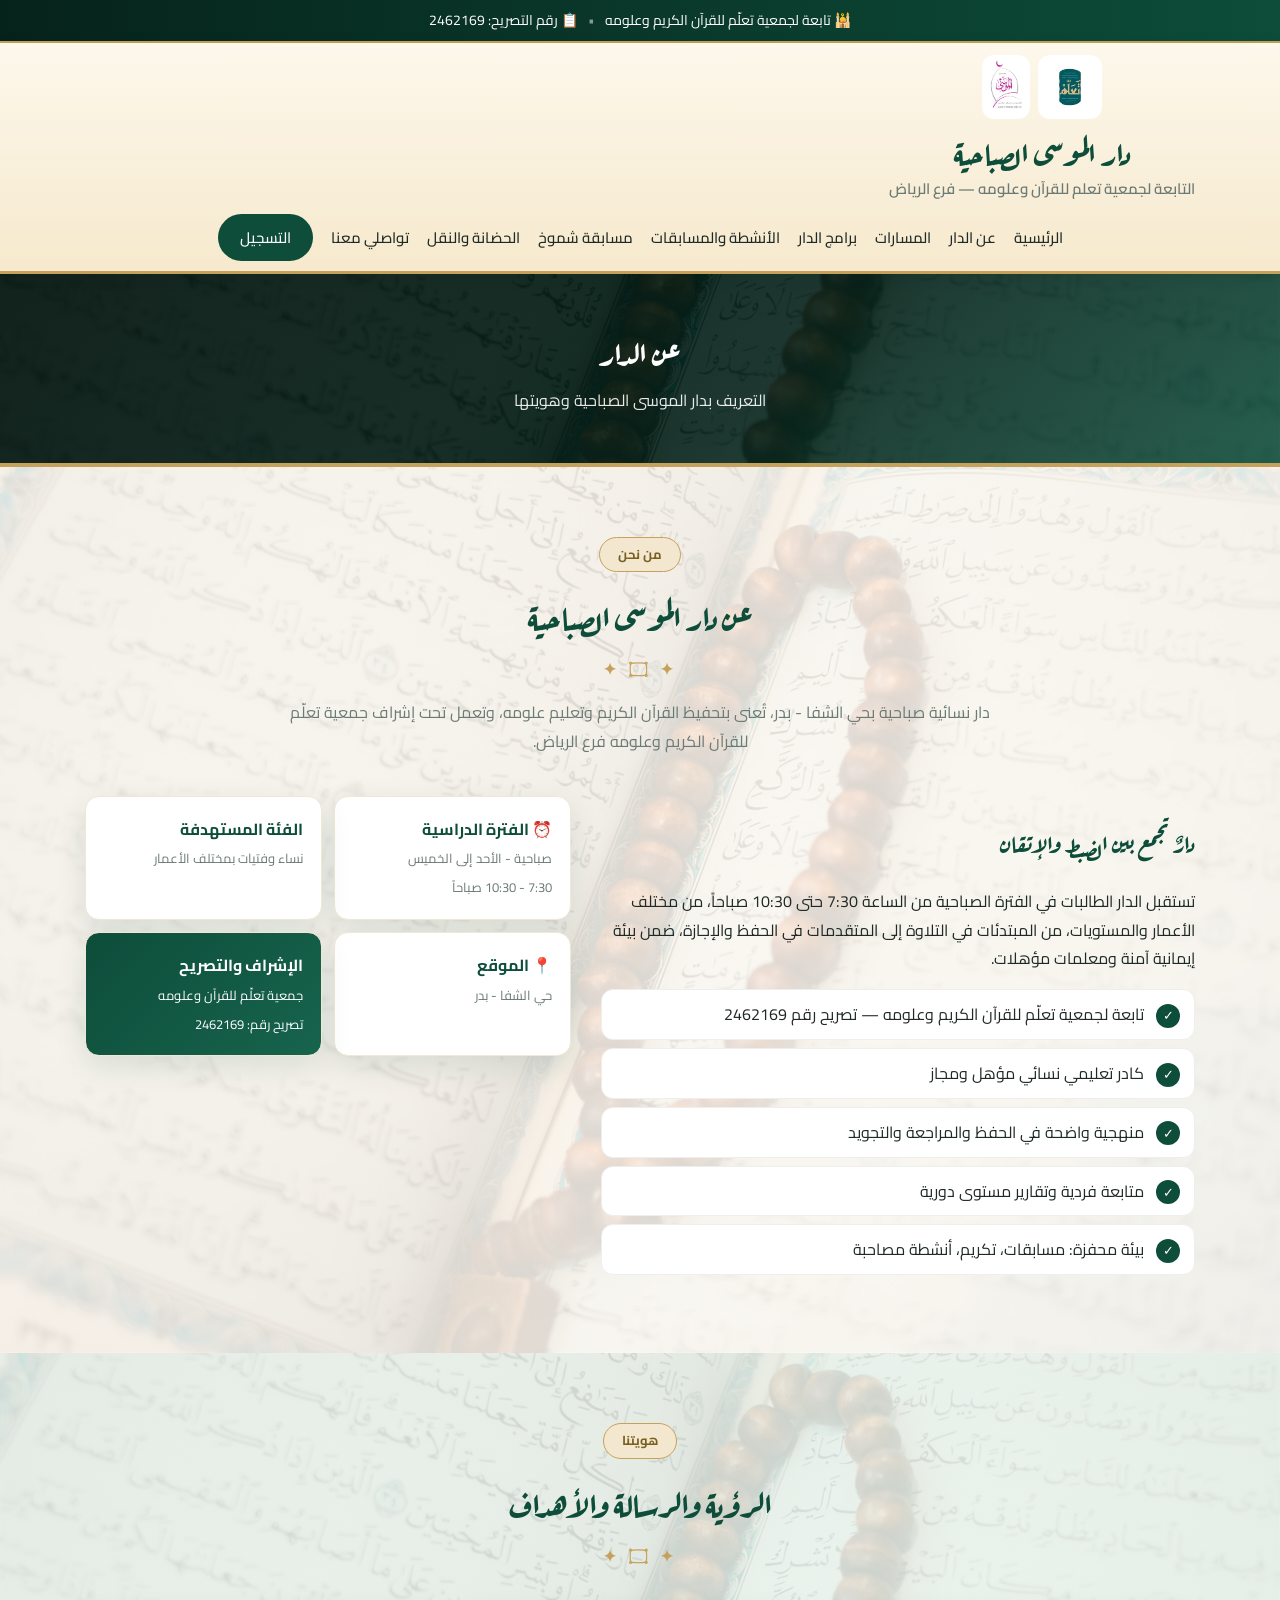
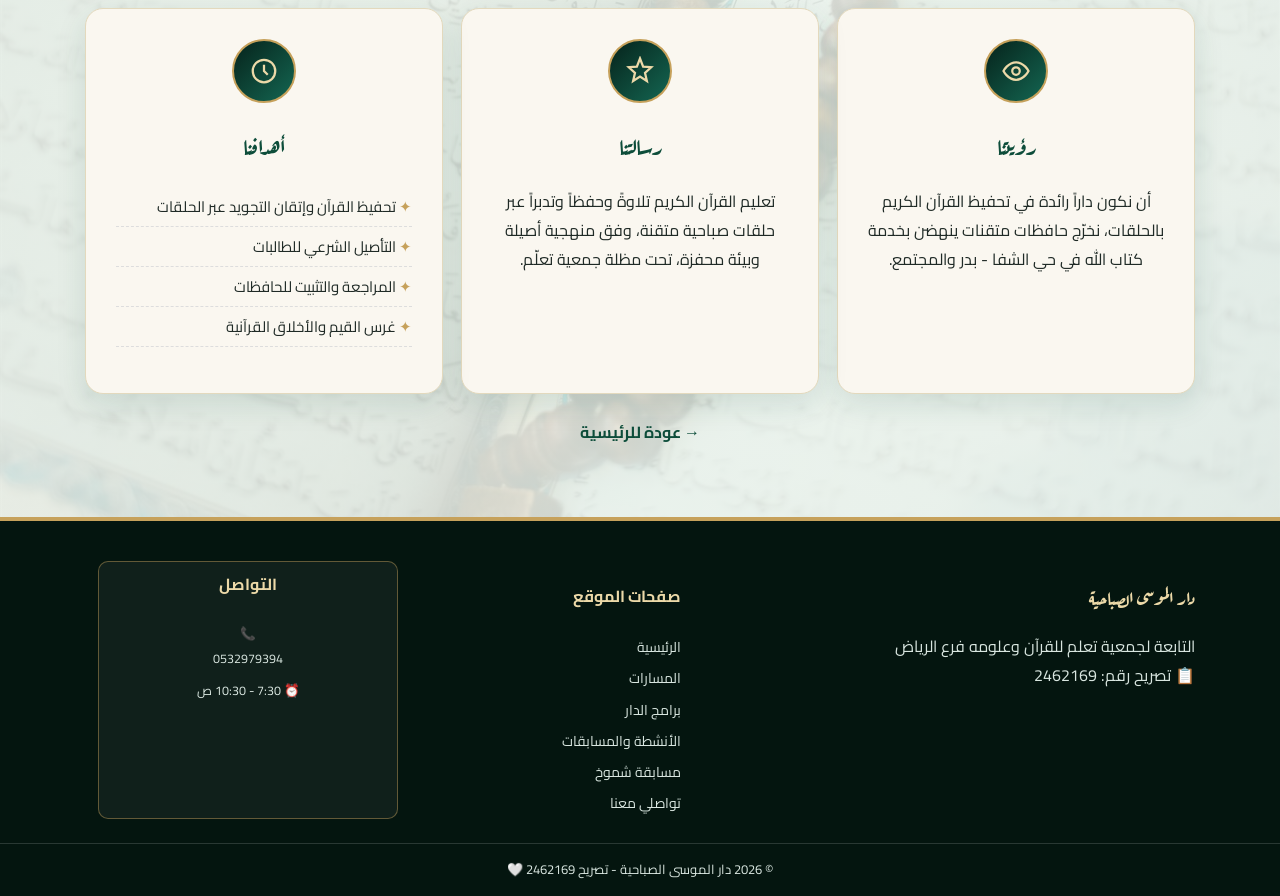
==== commit df72a348: "أيقونات SVG رسمية بدل الإيموجي + قائمة علوية نصية" ====
--- a/about.html
+++ b/about.html
@@ -20,11 +20,11 @@
     <button class="menu-btn" id="menuBtn" aria-label="القائمة">☰</button>
   </div>
   <div class="container"><nav class="nav nav-center" id="nav">
-    <a href="index.html">🏠 الرئيسية</a><a href="about.html">🕌 عن الدار</a><a href="tracks.html">📖 المسارات</a><a href="programs.html">📚 برامج الدار</a><a href="activities.html">🌙 الأنشطة والمسابقات</a><a href="shomoukh.html">🏆 مسابقة شموخ</a><a href="services.html">👶 الحضانة والنقل</a><a href="contact.html">🤲 تواصلي معنا</a>
+    <a href="index.html">الرئيسية</a><a href="about.html">عن الدار</a><a href="tracks.html">المسارات</a><a href="programs.html">برامج الدار</a><a href="activities.html">الأنشطة والمسابقات</a><a href="shomoukh.html">مسابقة شموخ</a><a href="services.html">الحضانة والنقل</a><a href="contact.html">تواصلي معنا</a>
     <a href="https://docs.google.com/forms/d/e/1FAIpQLSe2_5xS_t3nWT-JgsnpgLepu9MucoU40xzPmVdfNXOqb8MeEg/viewform" target="_blank" class="btn btn-small">التسجيل</a>
   </nav></div>
 </header>
-<section class="page-hero"><div class="container"><h2>🕌 عن الدار</h2><p>التعريف بدار الموسى الصباحية وهويتها</p></div></section>
+<section class="page-hero"><div class="container"><h2>عن الدار</h2><p>التعريف بدار الموسى الصباحية وهويتها</p></div></section>
 <section class="section"><div class="container">
   <div class="sec-head"><span class="kicker">من نحن</span><h2>عن دار الموسى الصباحية</h2>
   <p>دار نسائية صباحية بحي الشفا - بدر، تُعنى بتحفيظ القرآن الكريم وتعليم علومه، وتعمل تحت إشراف جمعية تعلّم للقرآن الكريم وعلومه فرع الرياض.</p></div>
--- a/styles.css
+++ b/styles.css
@@ -192,6 +192,9 @@
 .sec-head h2::after{content:"✦ ۝ ✦";display:block;font-size:16px;color:var(--gold);margin-top:8px;letter-spacing:4px}
 .card,.track,.prog,.service,.page-card{border:1px solid #e3d9bd}
 .page-card .pc-icon{font-family:'Aref Ruqaa',serif}
+.svg-icon{width:50px;height:50px;color:var(--green-deep);display:block;margin:0 auto}
+.svg-icon-md{width:44px;height:44px;color:var(--green-deep);display:block;margin:0 auto}
+.prog-icon:has(svg),.s-icon:has(svg){font-size:0}
 .mushaf-img{width:100%;height:210px;object-fit:cover;border-radius:14px;border:3px solid var(--gold);margin-bottom:12px;box-shadow:var(--shadow)}
 .divider{text-align:center;color:var(--gold);font-size:26px;margin:6px 0}
 .aya{border:1px solid rgba(201,168,106,.5);border-right:5px solid var(--gold)}
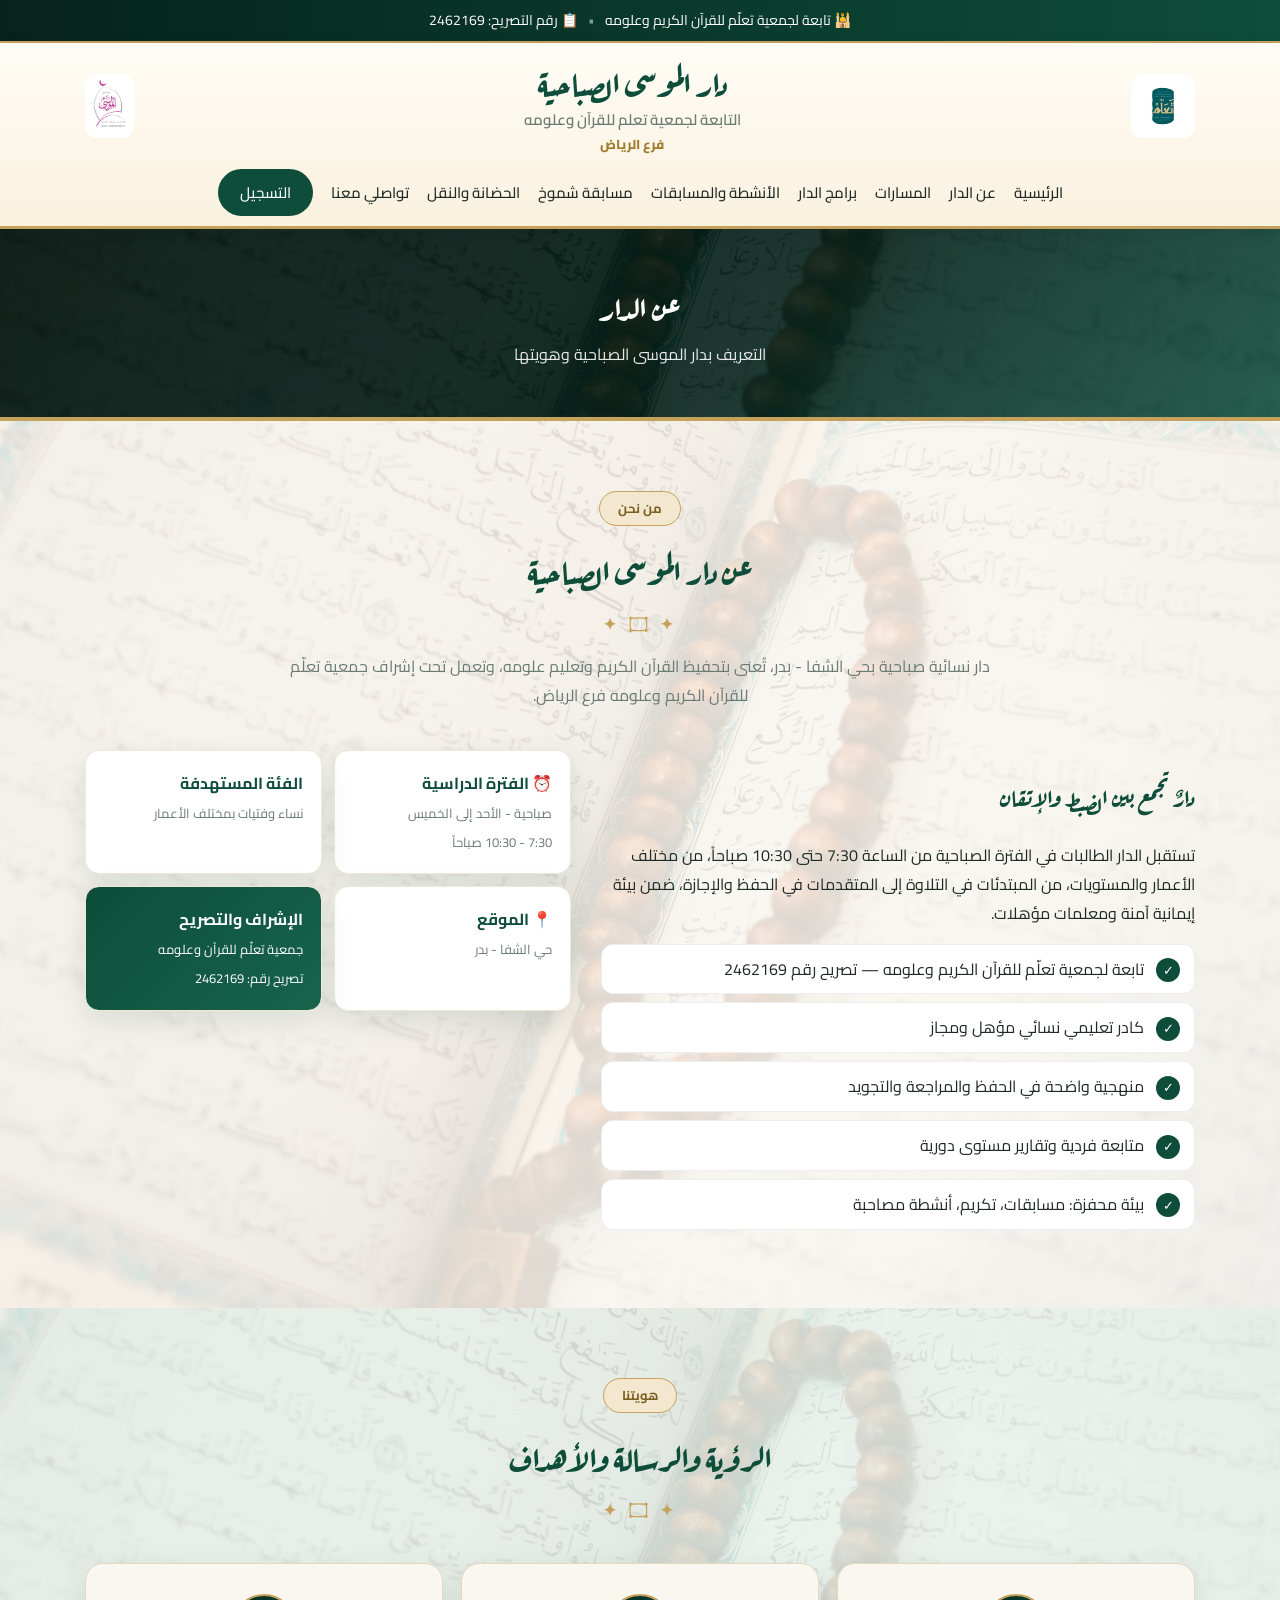
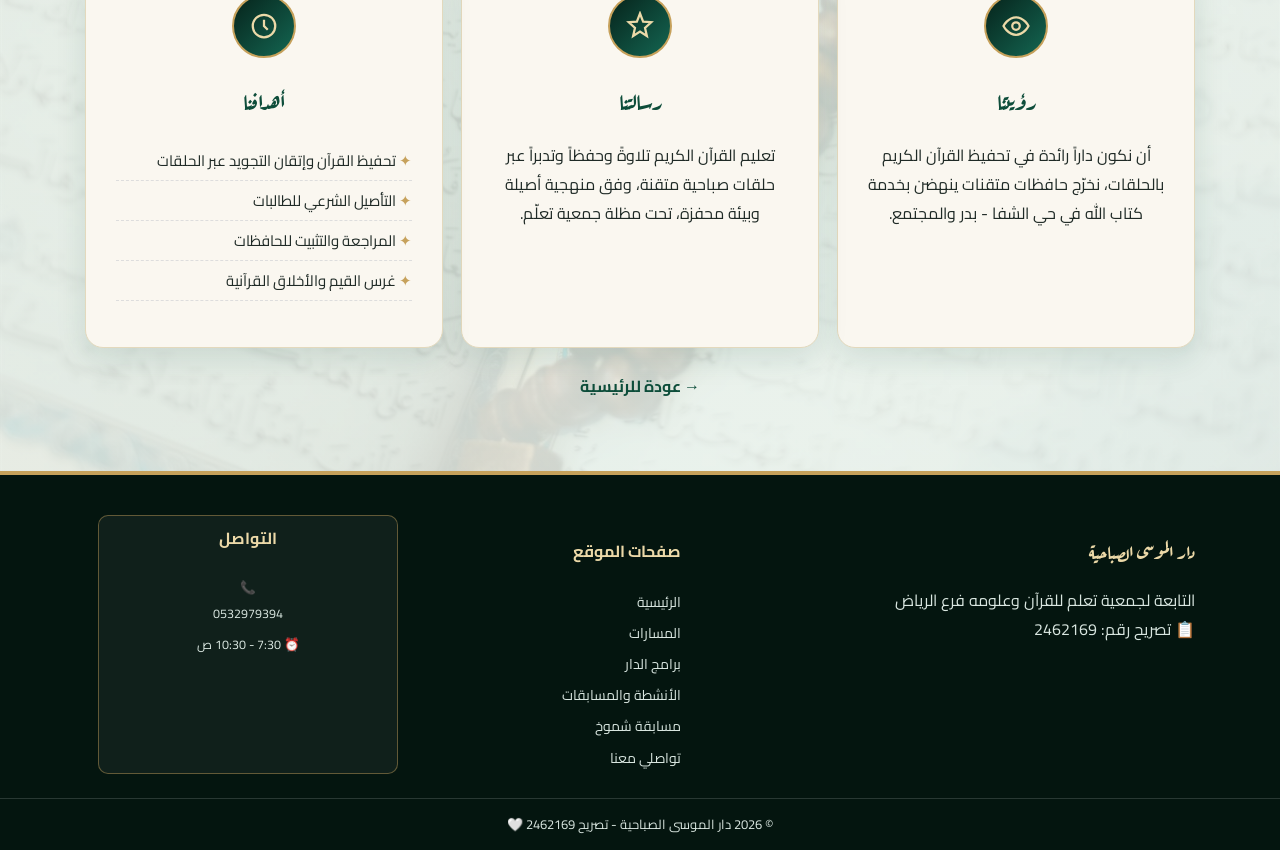
==== commit ebf8cfaa: "هيدر: تعلم يمين والموسى يسار والنص وسط وفرع الرياض مستقل وخلفية أفتح" ====
--- a/about.html
+++ b/about.html
@@ -11,11 +11,13 @@
 <div class="topbar"><div class="container topbar-inner"><span>🕌 تابعة لجمعية تعلّم للقرآن الكريم وعلومه</span><span class="dot">•</span><span>📋 رقم التصريح: 2462169</span></div></div>
 <header class="header" id="top">
   <div class="container header-inner">
-    <div class="brand-right">
-      <div class="logos"><img src="assets/taallam-logo.png" alt="شعار جمعية تعلّم" class="logo-side" onerror="this.style.display='none'"><img src="assets/almousa-logo.png" alt="شعار مجمع الموسى" class="logo-side" onerror="this.style.display='none'"></div>
+    <img src="assets/taallam-logo.png" alt="شعار جمعية تعلّم" class="logo-side" onerror="this.style.display='none'">
+    <div class="header-title">
       <h1>دار الموسى الصباحية</h1>
-      <p class="header-sub">التابعة لجمعية تعلم للقرآن وعلومه — فرع الرياض</p>
+      <p class="header-sub">التابعة لجمعية تعلم للقرآن وعلومه</p>
+      <p class="header-branch">فرع الرياض</p>
     </div>
+    <img src="assets/almousa-logo.png" alt="شعار مجمع الموسى" class="logo-side" onerror="this.style.display='none'">
 
     <button class="menu-btn" id="menuBtn" aria-label="القائمة">☰</button>
   </div>
--- a/styles.css
+++ b/styles.css
@@ -15,9 +15,12 @@
 .dot{opacity:.5}
 
 /* header */
-.header{background:linear-gradient(180deg,#fdf8ec 0%,#f6e9cd 100%);backdrop-filter:blur(8px);position:sticky;top:0;z-index:50;box-shadow:0 2px 15px rgba(0,0,0,.08);padding-bottom:10px;border-bottom:3px solid var(--gold)}
+.header{background:linear-gradient(180deg,#fffdf7 0%,#faf1de 100%);backdrop-filter:blur(8px);position:sticky;top:0;z-index:50;box-shadow:0 2px 15px rgba(0,0,0,.08);padding-bottom:10px;border-bottom:3px solid var(--gold)}
 .header-inner{display:flex;align-items:center;justify-content:space-between;gap:16px;padding:12px 20px}
 .header-title{flex:1;text-align:center}
+.header-title h1{font-size:32px;margin:0;color:var(--green);line-height:1.5;font-weight:700}
+.header-sub{margin:2px 0 0;font-size:15px;color:var(--muted);font-weight:600;font-family:'Cairo',sans-serif}
+.header-branch{margin:0;font-size:13px;color:var(--gold-deep);font-weight:800;font-family:'Cairo',sans-serif}
 .brand-right{text-align:center}
 .brand-right .logos{justify-content:center}
 .brand-right h1{font-size:32px;margin:8px 0 0;color:var(--green);line-height:1.5;font-weight:700}
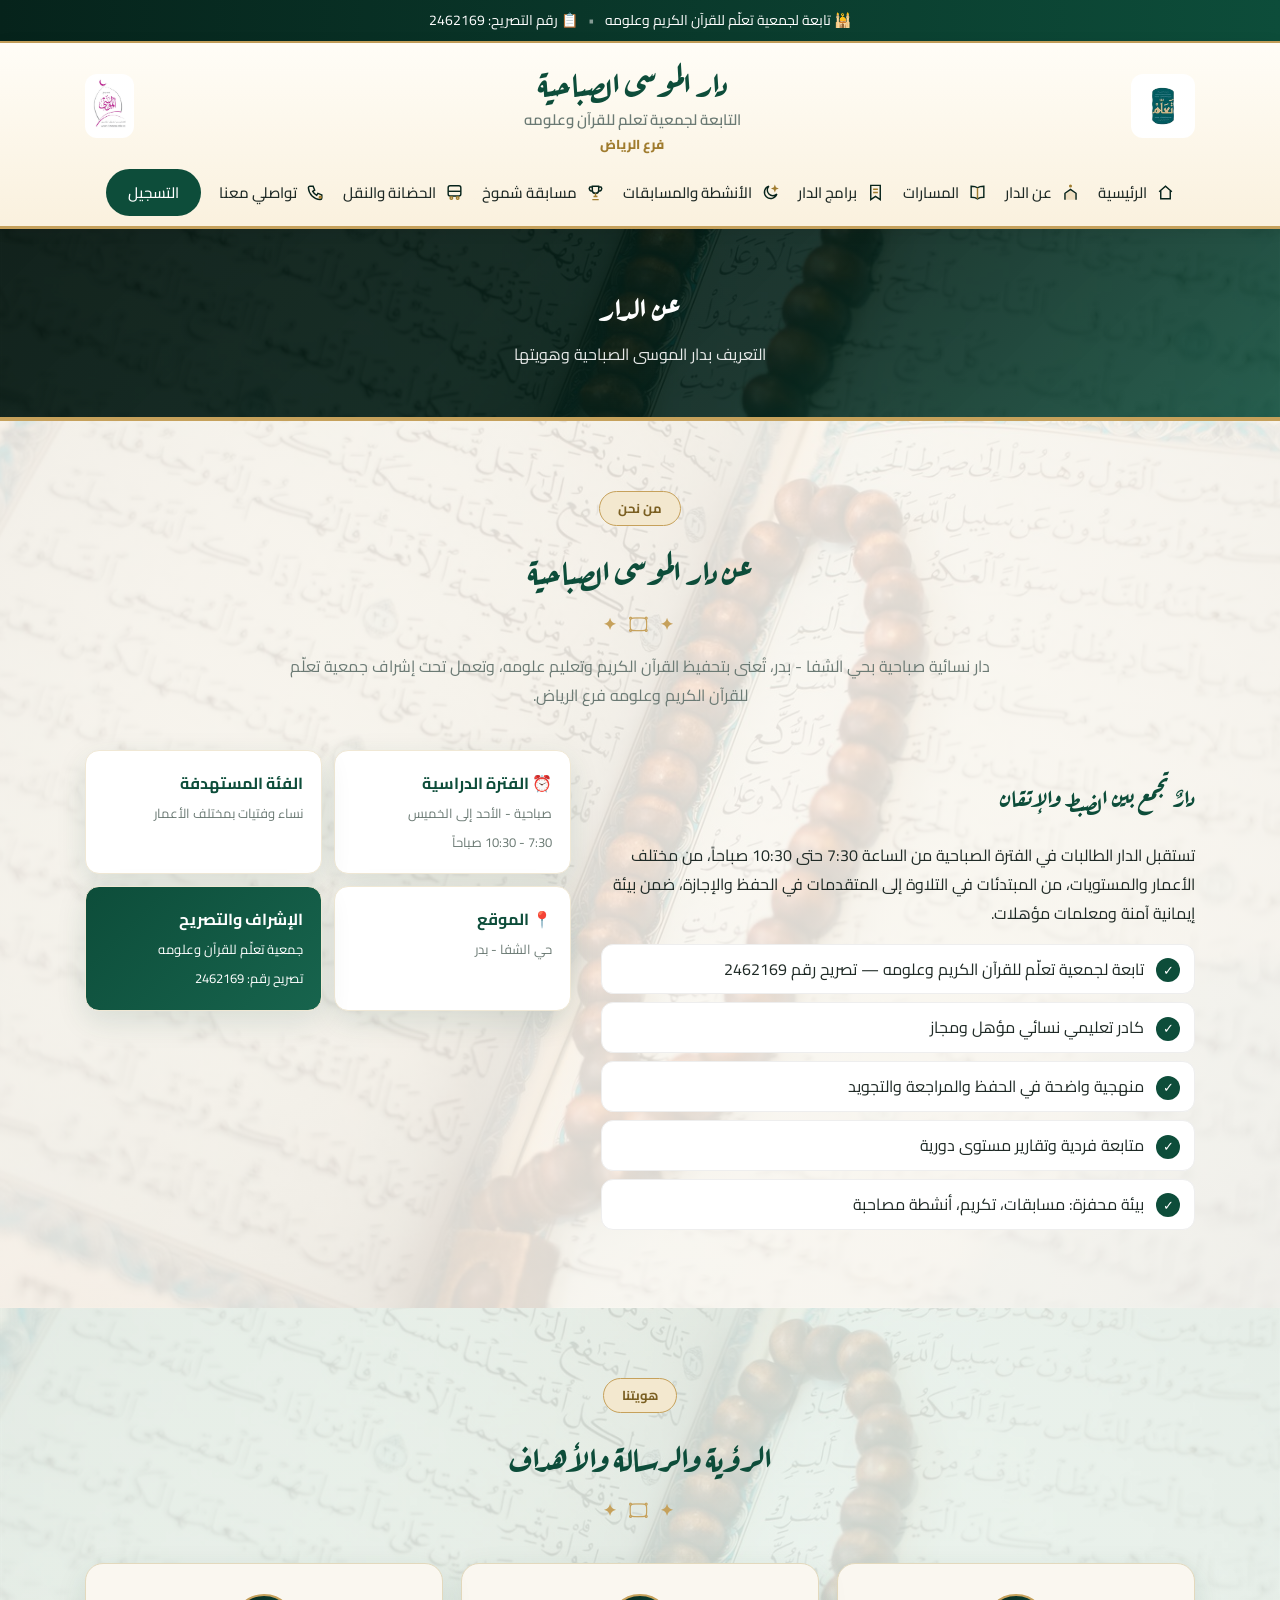
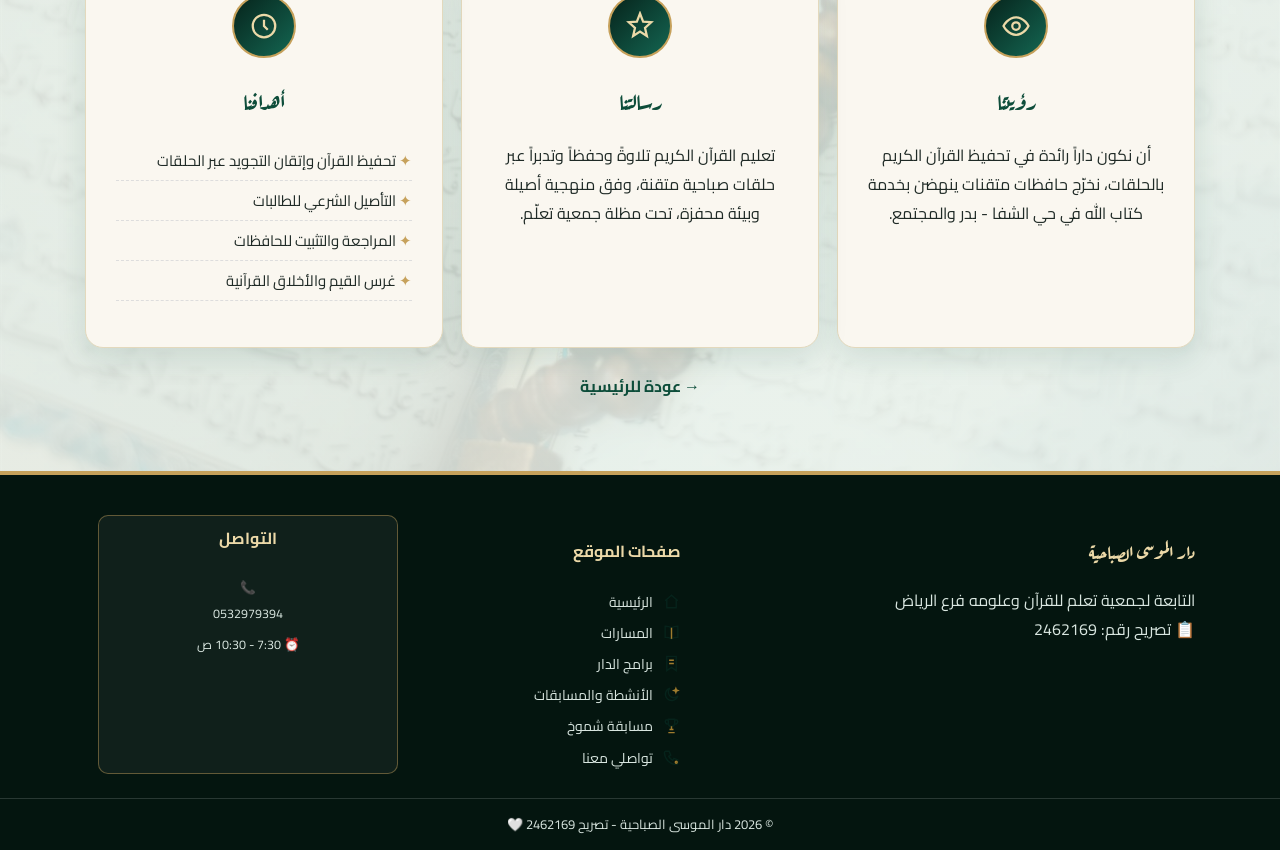
==== commit 24796a7a: "أيقونات SVG ملونة في القائمة العلوية" ====
--- a/about.html
+++ b/about.html
@@ -22,7 +22,7 @@
     <button class="menu-btn" id="menuBtn" aria-label="القائمة">☰</button>
   </div>
   <div class="container"><nav class="nav nav-center" id="nav">
-    <a href="index.html">الرئيسية</a><a href="about.html">عن الدار</a><a href="tracks.html">المسارات</a><a href="programs.html">برامج الدار</a><a href="activities.html">الأنشطة والمسابقات</a><a href="shomoukh.html">مسابقة شموخ</a><a href="services.html">الحضانة والنقل</a><a href="contact.html">تواصلي معنا</a>
+    <a href="index.html"><svg class="svg-icon nav-ico" viewBox="0 0 24 24" fill="none" stroke="currentColor" stroke-width="1.8"><path d="M4 11l8-7 8 7"/><path d="M6 10v10h12V10"/></svg> الرئيسية</a><a href="about.html"><svg class="svg-icon nav-ico" viewBox="0 0 24 24" fill="none" stroke="currentColor" stroke-width="1.8"><path class="wash" d="M5 21v-8l7-5 7 5v8"/><circle class="acc" cx="12" cy="3.8" r="1"/></svg> عن الدار</a><a href="tracks.html"><svg class="svg-icon nav-ico" viewBox="0 0 24 24" fill="none" stroke="currentColor" stroke-width="1.8"><path d="M12 6c-2-1.5-5-2-8-2v14c3 0 6 .5 8 2 2-1.5 5-2 8-2V4c-3 0-6 .5-8 2z"/><path class="acc" d="M12 6v14"/></svg> المسارات</a><a href="programs.html"><svg class="svg-icon nav-ico" viewBox="0 0 24 24" fill="none" stroke="currentColor" stroke-width="1.8"><path d="M6 3h12v18l-6-4-6 4z"/><path class="acc" d="M9 8h6M9 12h6"/></svg> برامج الدار</a><a href="activities.html"><svg class="svg-icon nav-ico" viewBox="0 0 24 24" fill="none" stroke="currentColor" stroke-width="1.8"><path d="M20 14A8 8 0 1 1 10 4a6.5 6.5 0 0 0 10 10z"/><path class="acc" d="M17.5 4.5l.7 1.8 1.8.7-1.8.7-.7 1.8-.7-1.8-1.8-.7 1.8-.7z"/></svg> الأنشطة والمسابقات</a><a href="shomoukh.html"><svg class="svg-icon nav-ico" viewBox="0 0 24 24" fill="none" stroke="currentColor" stroke-width="1.8"><path d="M8 4h8v5a4 4 0 0 1-8 0z"/><path d="M8 5H5a3 3 0 0 0 3 5M16 5h3a3 3 0 0 1-3 5"/><path class="acc" d="M12 13v4M8 21h8M9.5 17h5"/></svg> مسابقة شموخ</a><a href="services.html"><svg class="svg-icon nav-ico" viewBox="0 0 24 24" fill="none" stroke="currentColor" stroke-width="1.8"><rect x="4" y="3.5" width="16" height="13" rx="2.5"/><path d="M4 10.5h16"/><circle class="acc" cx="8" cy="19" r="1.6"/><circle class="acc" cx="16" cy="19" r="1.6"/></svg> الحضانة والنقل</a><a href="contact.html"><svg class="svg-icon nav-ico" viewBox="0 0 24 24" fill="none" stroke="currentColor" stroke-width="1.8"><path d="M5 4h4l2 5-2.5 1.5a12 12 0 0 0 5 5L15 13l5 2v4a2 2 0 0 1-2 2A16 16 0 0 1 3 6a2 2 0 0 1 2-2z"/><circle class="acc" cx="18" cy="18" r="1.2"/></svg> تواصلي معنا</a>
     <a href="https://docs.google.com/forms/d/e/1FAIpQLSe2_5xS_t3nWT-JgsnpgLepu9MucoU40xzPmVdfNXOqb8MeEg/viewform" target="_blank" class="btn btn-small">التسجيل</a>
   </nav></div>
 </header>
@@ -61,7 +61,7 @@
 </div></section>
 <footer class="footer"><div class="container footer-grid">
 <div><h3>دار الموسى الصباحية</h3><p>التابعة لجمعية تعلم للقرآن وعلومه فرع الرياض<br>📋 تصريح رقم: 2462169</p></div>
-<div><h4>صفحات الموقع</h4><a href="index.html">الرئيسية</a><a href="tracks.html">المسارات</a><a href="programs.html">برامج الدار</a><a href="activities.html">الأنشطة والمسابقات</a><a href="shomoukh.html">مسابقة شموخ</a><a href="contact.html">تواصلي معنا</a></div>
+<div><h4>صفحات الموقع</h4><a href="index.html"><svg class="svg-icon nav-ico" viewBox="0 0 24 24" fill="none" stroke="currentColor" stroke-width="1.8"><path d="M4 11l8-7 8 7"/><path d="M6 10v10h12V10"/></svg> الرئيسية</a><a href="tracks.html"><svg class="svg-icon nav-ico" viewBox="0 0 24 24" fill="none" stroke="currentColor" stroke-width="1.8"><path d="M12 6c-2-1.5-5-2-8-2v14c3 0 6 .5 8 2 2-1.5 5-2 8-2V4c-3 0-6 .5-8 2z"/><path class="acc" d="M12 6v14"/></svg> المسارات</a><a href="programs.html"><svg class="svg-icon nav-ico" viewBox="0 0 24 24" fill="none" stroke="currentColor" stroke-width="1.8"><path d="M6 3h12v18l-6-4-6 4z"/><path class="acc" d="M9 8h6M9 12h6"/></svg> برامج الدار</a><a href="activities.html"><svg class="svg-icon nav-ico" viewBox="0 0 24 24" fill="none" stroke="currentColor" stroke-width="1.8"><path d="M20 14A8 8 0 1 1 10 4a6.5 6.5 0 0 0 10 10z"/><path class="acc" d="M17.5 4.5l.7 1.8 1.8.7-1.8.7-.7 1.8-.7-1.8-1.8-.7 1.8-.7z"/></svg> الأنشطة والمسابقات</a><a href="shomoukh.html"><svg class="svg-icon nav-ico" viewBox="0 0 24 24" fill="none" stroke="currentColor" stroke-width="1.8"><path d="M8 4h8v5a4 4 0 0 1-8 0z"/><path d="M8 5H5a3 3 0 0 0 3 5M16 5h3a3 3 0 0 1-3 5"/><path class="acc" d="M12 13v4M8 21h8M9.5 17h5"/></svg> مسابقة شموخ</a><a href="contact.html"><svg class="svg-icon nav-ico" viewBox="0 0 24 24" fill="none" stroke="currentColor" stroke-width="1.8"><path d="M5 4h4l2 5-2.5 1.5a12 12 0 0 0 5 5L15 13l5 2v4a2 2 0 0 1-2 2A16 16 0 0 1 3 6a2 2 0 0 1 2-2z"/><circle class="acc" cx="18" cy="18" r="1.2"/></svg> تواصلي معنا</a></div>
 <div><h4>التواصل</h4><span>📞 <a href="tel:+966532979394" class="ltr">0532979394</a></span><span>⏰ 7:30 - 10:30 ص</span></div>
 </div><div class="copy">© 2026 دار الموسى الصباحية - تصريح 2462169 🤍</div></footer>
 <script src="script.js"></script>
--- a/styles.css
+++ b/styles.css
@@ -197,7 +197,13 @@
 .page-card .pc-icon{font-family:'Aref Ruqaa',serif}
 .svg-icon{width:50px;height:50px;color:var(--green-deep);display:block;margin:0 auto}
 .svg-icon-md{width:44px;height:44px;color:var(--green-deep);display:block;margin:0 auto}
-.prog-icon:has(svg),.s-icon:has(svg){font-size:0}
+.svg-icon .acc,.svg-icon-md .acc{stroke:#a07c2e}
+.svg-icon .wash,.svg-icon-md .wash{fill:rgba(198,161,91,.25)}
+.track-icon .acc{stroke:#e8c87e}
+.track-icon .wash{fill:rgba(232,200,126,.35)}
+.svg-icon.nav-ico{display:inline-block;width:19px;height:19px;margin:0 0 -4px 6px;vertical-align:baseline}
+.prog-icon:has(svg),.s-icon:has(svg){font-size:0;line-height:0}
+.prog-icon:has(svg) .svg-icon-md,.s-icon:has(svg) .svg-icon-md{margin:8px auto}
 .mushaf-img{width:100%;height:210px;object-fit:cover;border-radius:14px;border:3px solid var(--gold);margin-bottom:12px;box-shadow:var(--shadow)}
 .divider{text-align:center;color:var(--gold);font-size:26px;margin:6px 0}
 .aya{border:1px solid rgba(201,168,106,.5);border-right:5px solid var(--gold)}
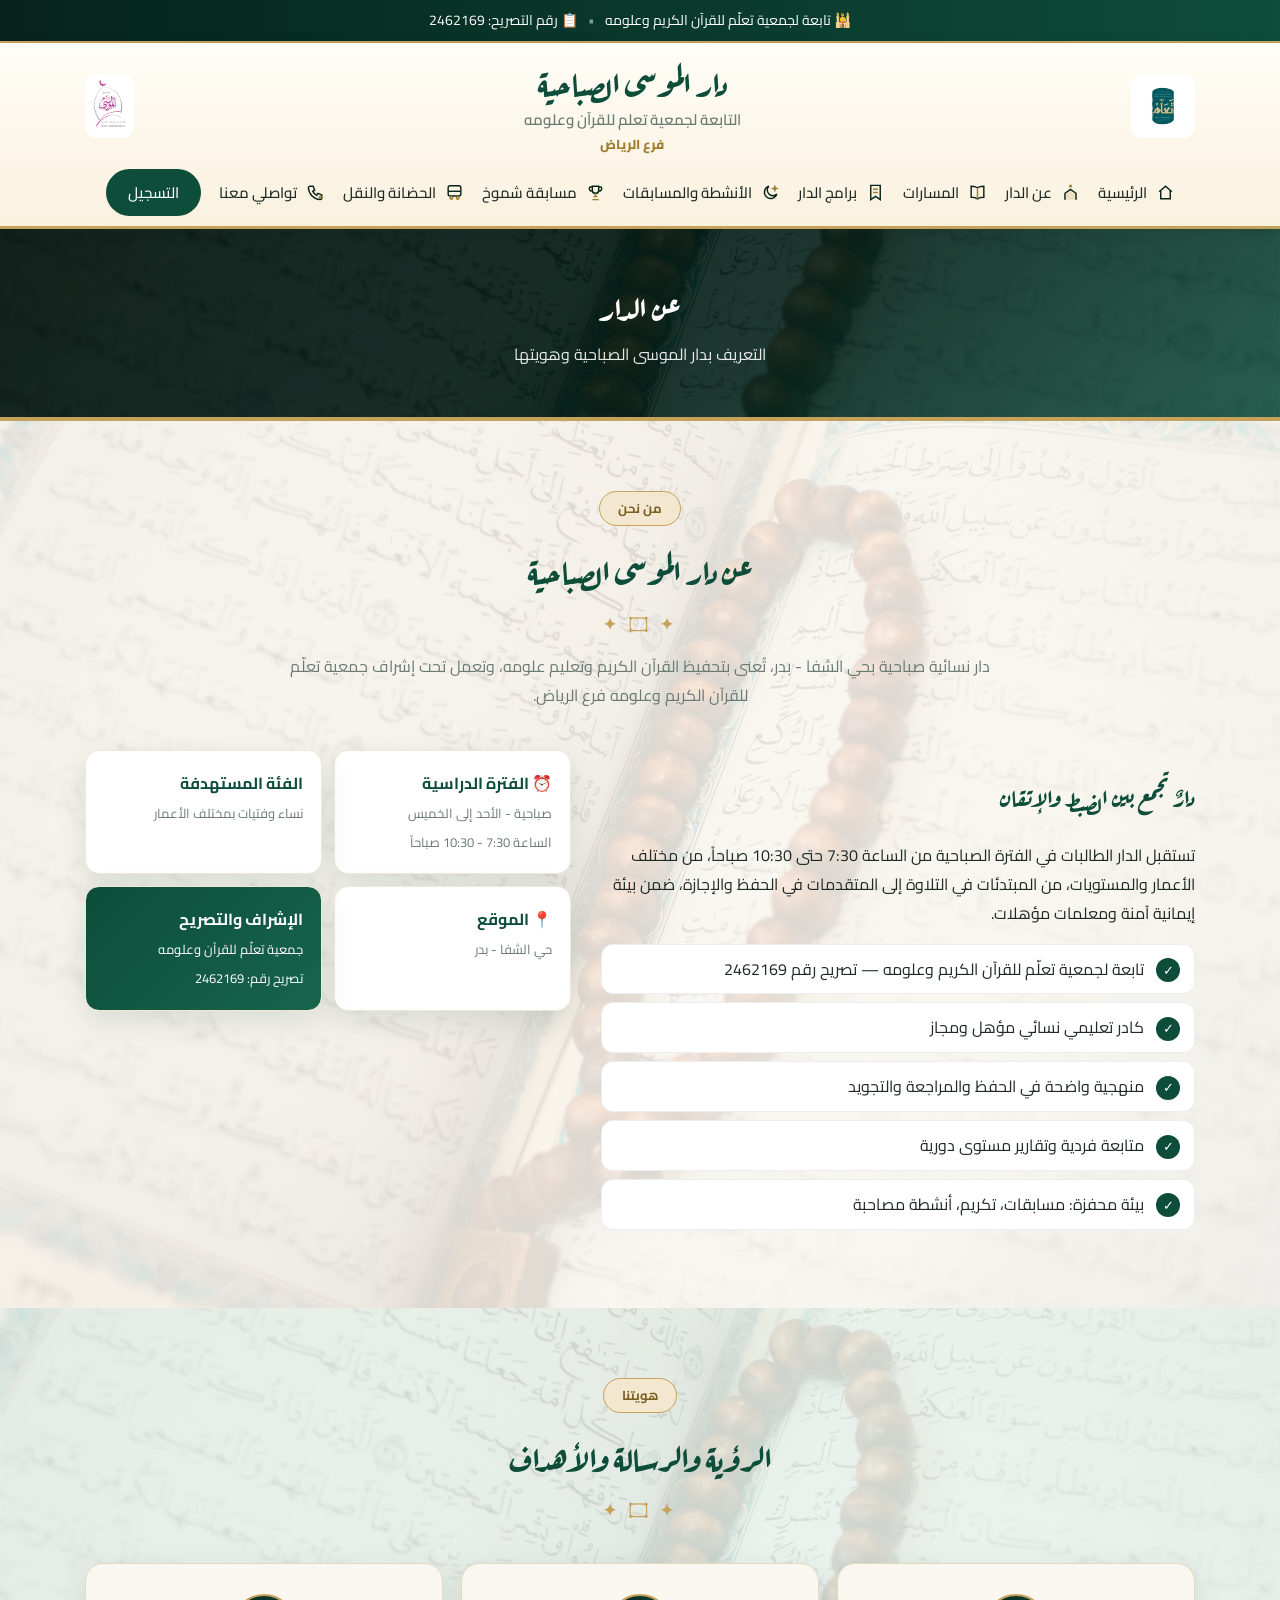
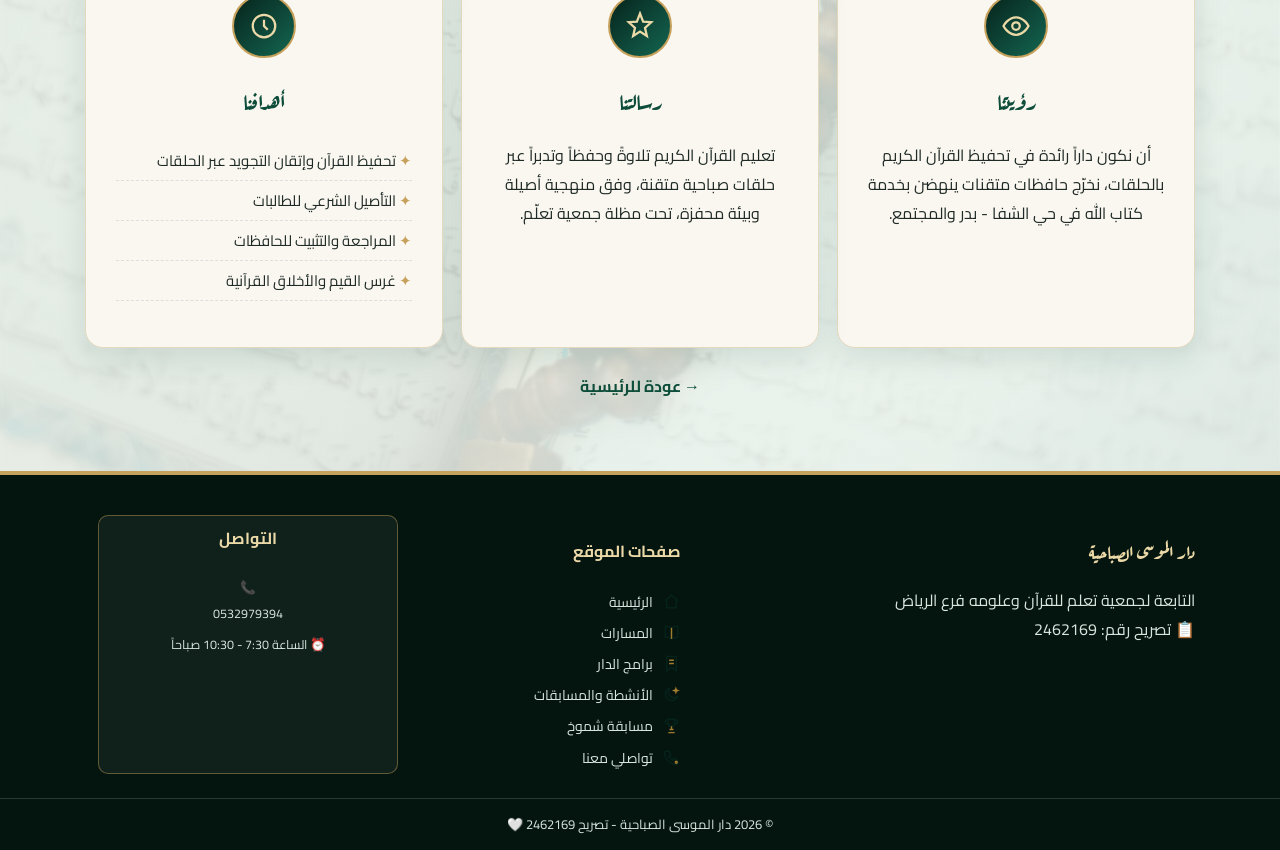
==== commit d366cb7a: "تكبير عبارة التصميم وإضافة كلمة الساعة للتوقيت" ====
--- a/about.html
+++ b/about.html
@@ -43,7 +43,7 @@
       </div>
     </div>
     <div class="about-cards">
-      <div class="mini-card"><strong>⏰ الفترة الدراسية</strong><span>صباحية - الأحد إلى الخميس<br>7:30 - 10:30 صباحاً</span></div>
+      <div class="mini-card"><strong>⏰ الفترة الدراسية</strong><span>صباحية - الأحد إلى الخميس<br>الساعة 7:30 - 10:30 صباحاً</span></div>
       <div class="mini-card"><strong>الفئة المستهدفة</strong><span>نساء وفتيات بمختلف الأعمار</span></div>
       <div class="mini-card"><strong>📍 الموقع</strong><span>حي الشفا - بدر</span></div>
       <div class="mini-card gold"><strong>الإشراف والتصريح</strong><span>جمعية تعلّم للقرآن وعلومه<br>تصريح رقم: 2462169</span></div>
@@ -62,7 +62,7 @@
 <footer class="footer"><div class="container footer-grid">
 <div><h3>دار الموسى الصباحية</h3><p>التابعة لجمعية تعلم للقرآن وعلومه فرع الرياض<br>📋 تصريح رقم: 2462169</p></div>
 <div><h4>صفحات الموقع</h4><a href="index.html"><svg class="svg-icon nav-ico" viewBox="0 0 24 24" fill="none" stroke="currentColor" stroke-width="1.8"><path d="M4 11l8-7 8 7"/><path d="M6 10v10h12V10"/></svg> الرئيسية</a><a href="tracks.html"><svg class="svg-icon nav-ico" viewBox="0 0 24 24" fill="none" stroke="currentColor" stroke-width="1.8"><path d="M12 6c-2-1.5-5-2-8-2v14c3 0 6 .5 8 2 2-1.5 5-2 8-2V4c-3 0-6 .5-8 2z"/><path class="acc" d="M12 6v14"/></svg> المسارات</a><a href="programs.html"><svg class="svg-icon nav-ico" viewBox="0 0 24 24" fill="none" stroke="currentColor" stroke-width="1.8"><path d="M6 3h12v18l-6-4-6 4z"/><path class="acc" d="M9 8h6M9 12h6"/></svg> برامج الدار</a><a href="activities.html"><svg class="svg-icon nav-ico" viewBox="0 0 24 24" fill="none" stroke="currentColor" stroke-width="1.8"><path d="M20 14A8 8 0 1 1 10 4a6.5 6.5 0 0 0 10 10z"/><path class="acc" d="M17.5 4.5l.7 1.8 1.8.7-1.8.7-.7 1.8-.7-1.8-1.8-.7 1.8-.7z"/></svg> الأنشطة والمسابقات</a><a href="shomoukh.html"><svg class="svg-icon nav-ico" viewBox="0 0 24 24" fill="none" stroke="currentColor" stroke-width="1.8"><path d="M8 4h8v5a4 4 0 0 1-8 0z"/><path d="M8 5H5a3 3 0 0 0 3 5M16 5h3a3 3 0 0 1-3 5"/><path class="acc" d="M12 13v4M8 21h8M9.5 17h5"/></svg> مسابقة شموخ</a><a href="contact.html"><svg class="svg-icon nav-ico" viewBox="0 0 24 24" fill="none" stroke="currentColor" stroke-width="1.8"><path d="M5 4h4l2 5-2.5 1.5a12 12 0 0 0 5 5L15 13l5 2v4a2 2 0 0 1-2 2A16 16 0 0 1 3 6a2 2 0 0 1 2-2z"/><circle class="acc" cx="18" cy="18" r="1.2"/></svg> تواصلي معنا</a></div>
-<div><h4>التواصل</h4><span>📞 <a href="tel:+966532979394" class="ltr">0532979394</a></span><span>⏰ 7:30 - 10:30 ص</span></div>
+<div><h4>التواصل</h4><span>📞 <a href="tel:+966532979394" class="ltr">0532979394</a></span><span>⏰ الساعة 7:30 - 10:30 صباحاً</span></div>
 </div><div class="copy">© 2026 دار الموسى الصباحية - تصريح 2462169 🤍</div></footer>
 <script src="script.js"></script>
 </body>
--- a/styles.css
+++ b/styles.css
@@ -219,7 +219,7 @@
 .footer h3,.footer h4{color:var(--gold2)}
 .footer a,.footer span{display:block;color:#d9e6e0;text-decoration:none;font-size:14px;padding:3px 0}
 .copy{text-align:center;border-top:1px solid rgba(255,255,255,.15);margin-top:24px;padding:14px;font-size:13px}
-.designer-credit{text-align:left;font-size:10px;color:rgba(217,230,224,.6);padding:0 16px 10px}
+.designer-credit{text-align:left;font-size:12px;font-weight:700;color:rgba(217,230,224,.9);padding:0 16px 10px}
 
 @media(max-width:900px){
   .hero-inner,.about-grid,.reg-grid,.cards-2{grid-template-columns:1fr}
